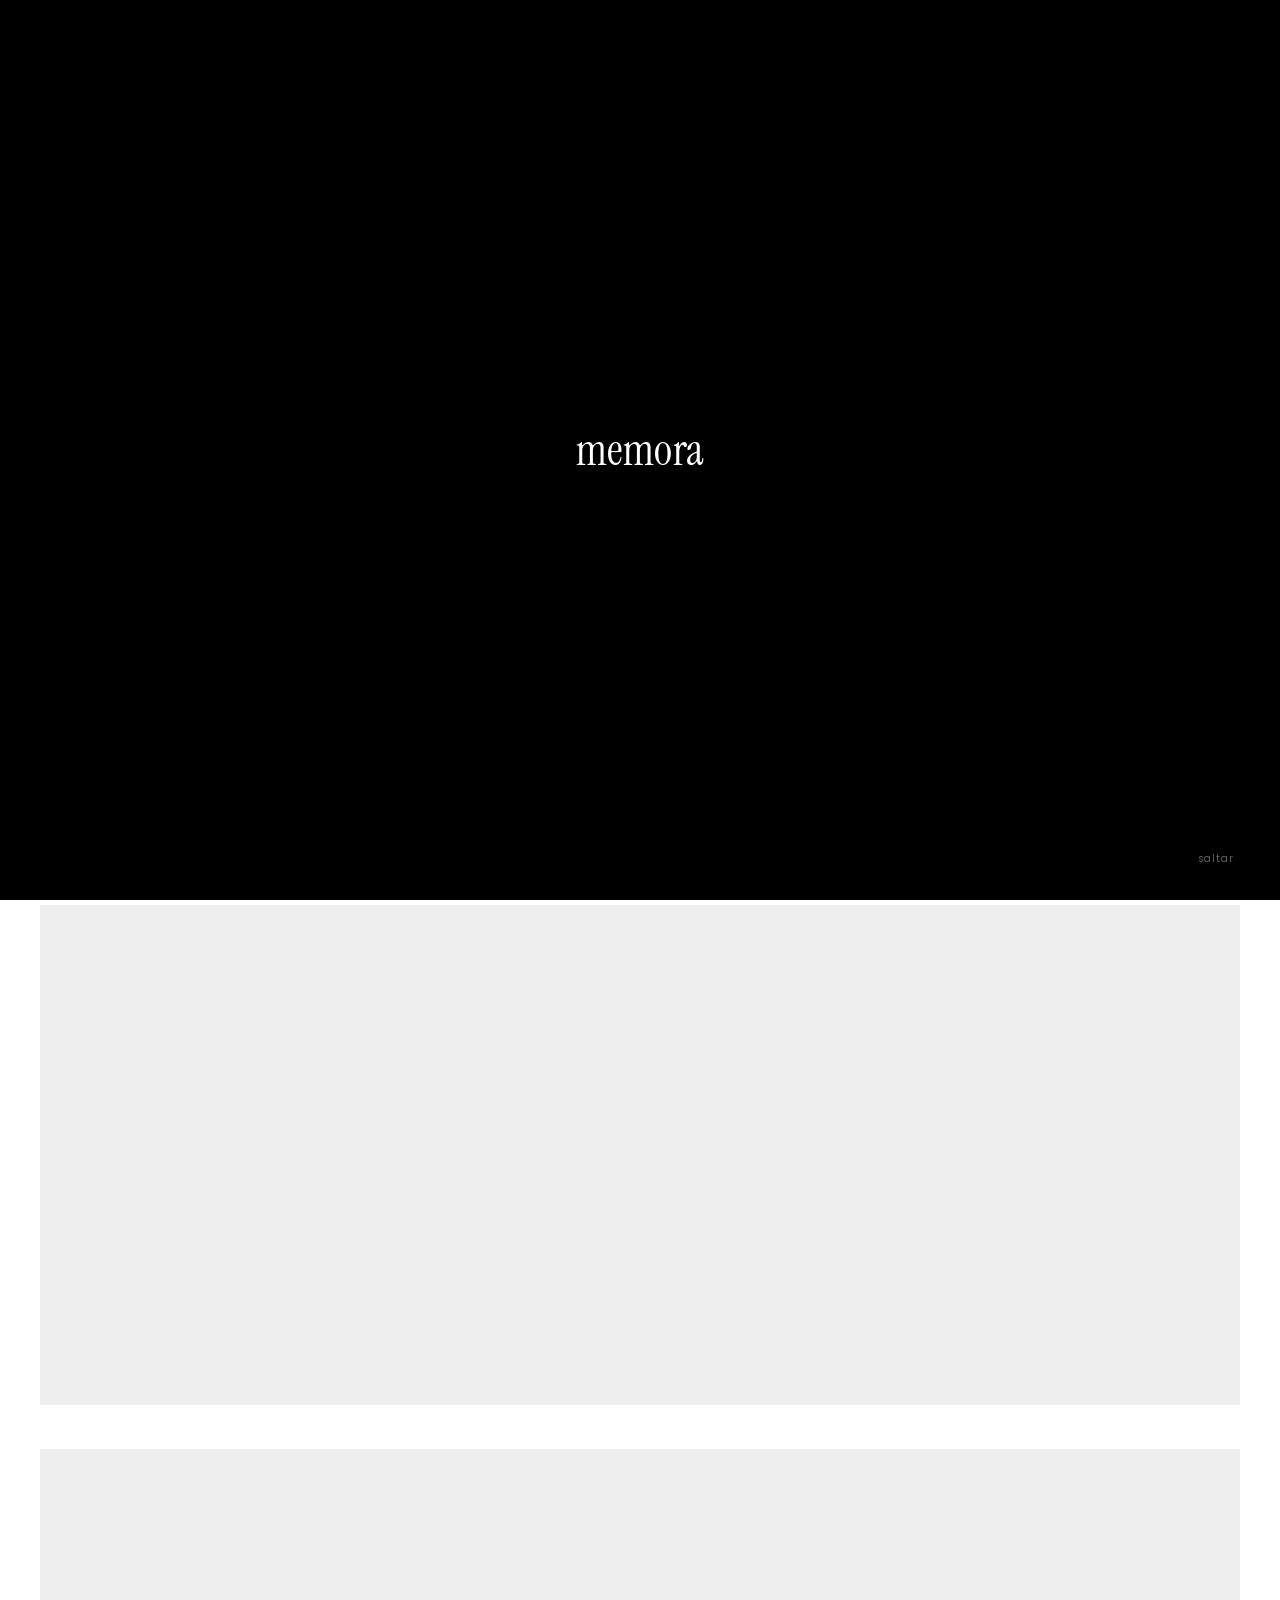
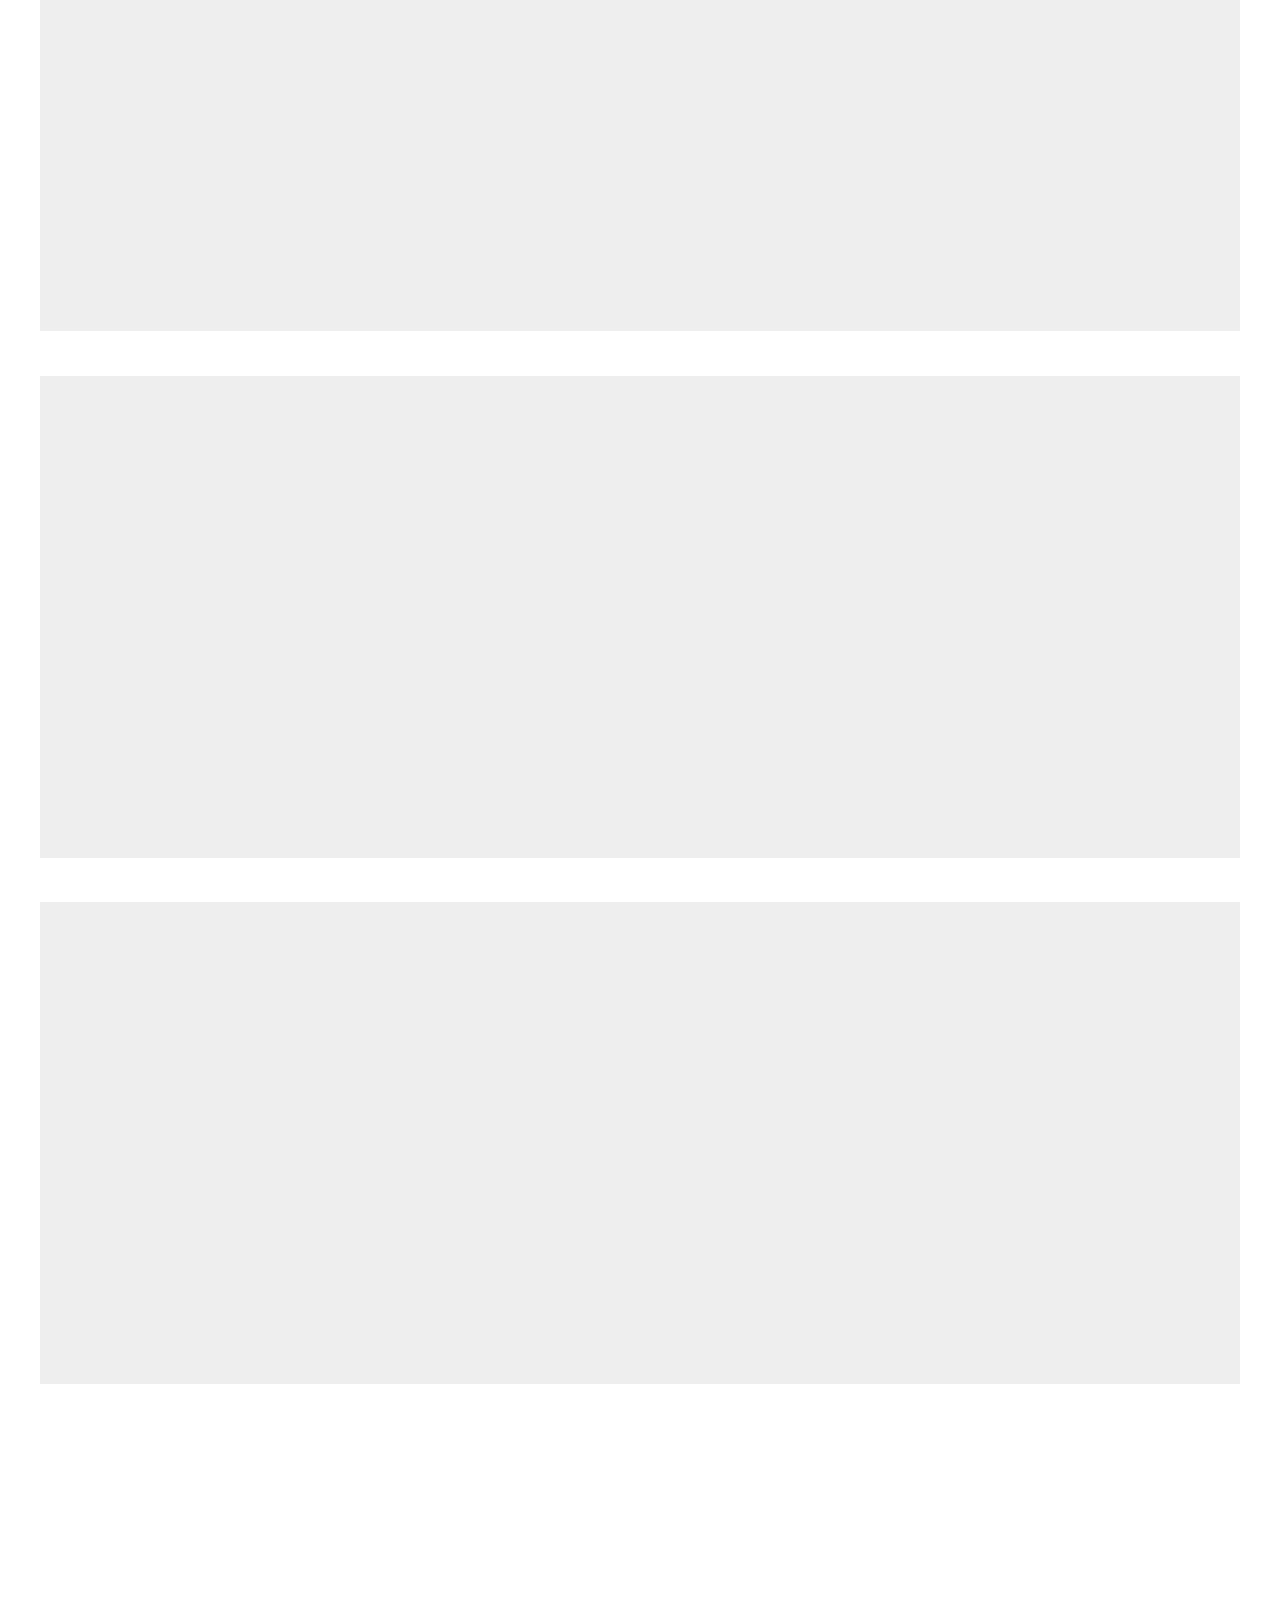
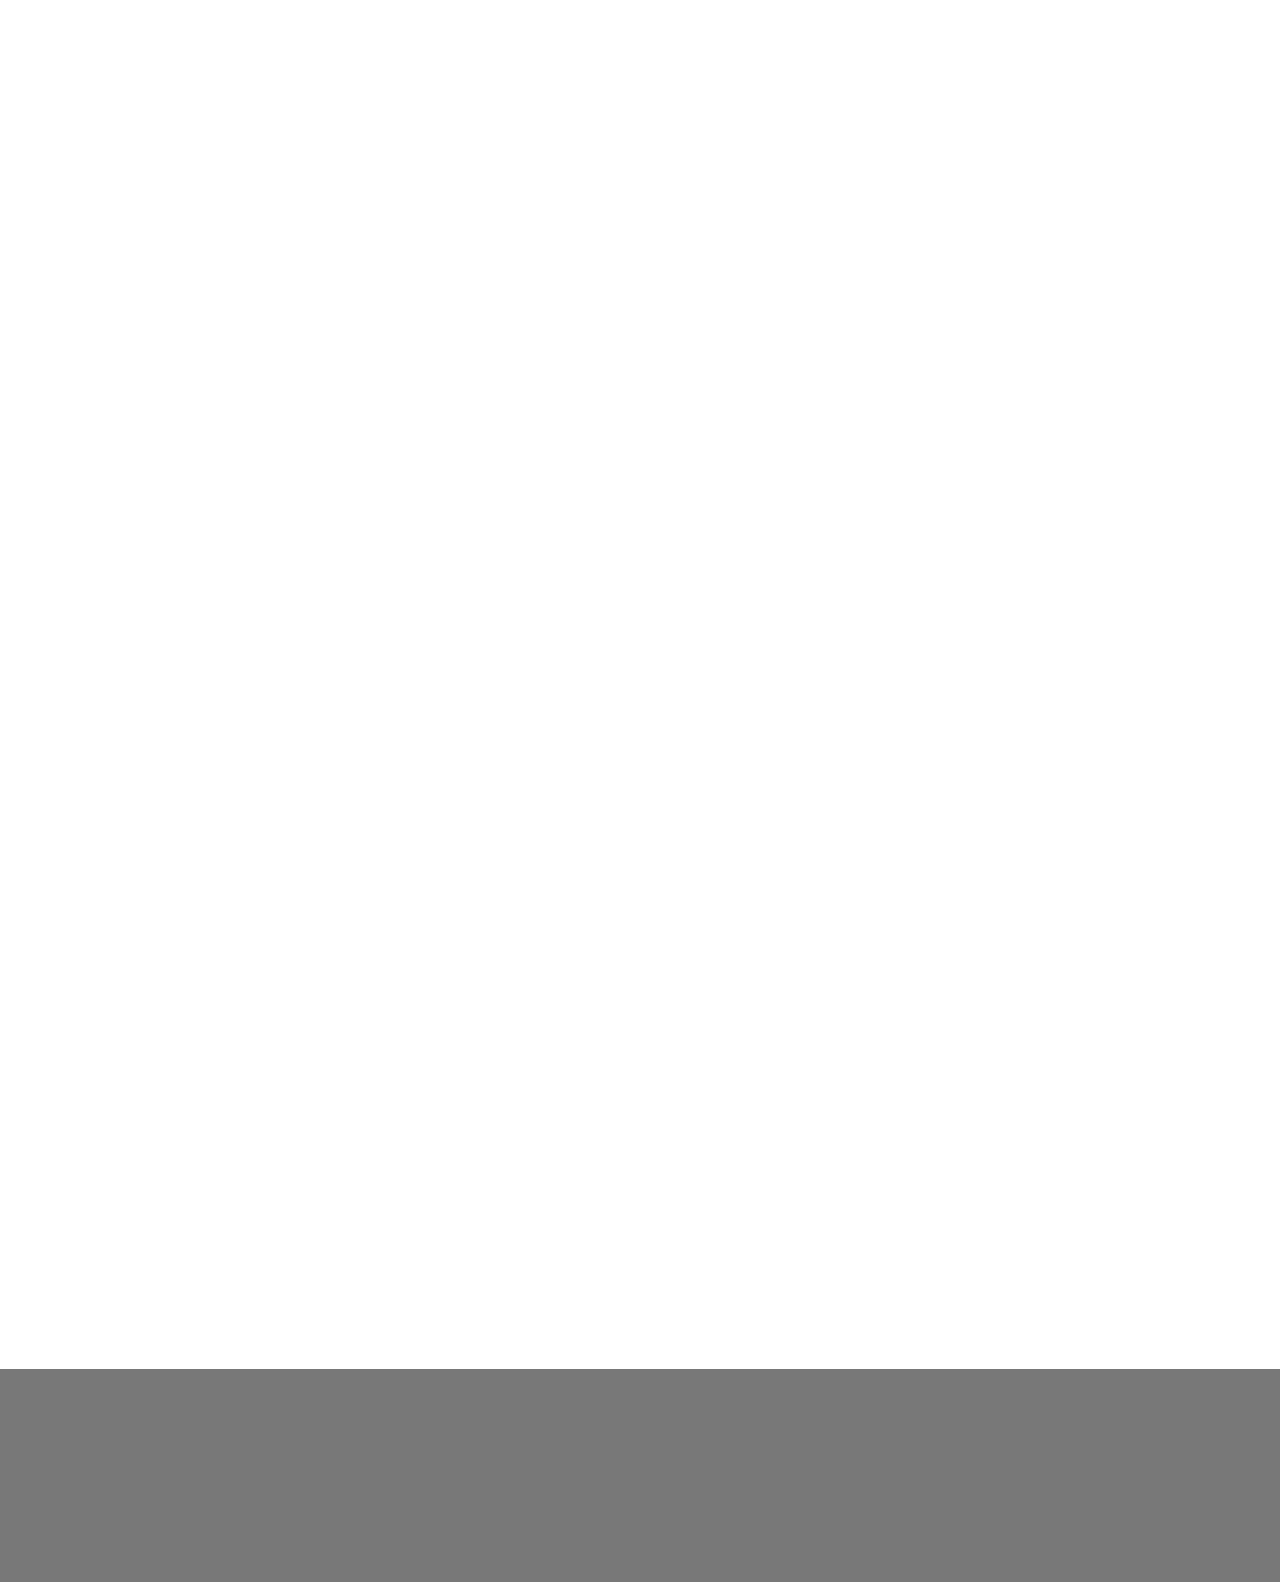
==== index.html @ 2d240a50 "Add files via upload" ====
<!DOCTYPE html>
<html lang="es" class="no-js">
<head>
<meta charset="UTF-8">
<meta name="viewport" content="width=device-width, initial-scale=1.0">
<title>memora — invitaciones para todos</title>
<meta name="description" content="Invitaciones digitales pre-diseñadas y personalizadas para bodas y eventos.">

<script>
  document.documentElement.classList.remove('no-js');
  document.documentElement.classList.add('js');
  if (window.matchMedia('(prefers-reduced-motion: reduce)').matches) {
    document.documentElement.classList.add('reduced-motion');
  } else {
    var showIntro = true;
    try { showIntro = !window.sessionStorage.getItem('memora:intro'); } catch (e) {}
    if (showIntro) document.documentElement.classList.add('intro-active');
  }
</script>

<link rel="preconnect" href="https://fonts.googleapis.com">
<link rel="preconnect" href="https://fonts.gstatic.com" crossorigin>
<link href="https://fonts.googleapis.com/css2?family=Instrument+Serif:ital@0;1&family=Jomolhari&family=Poppins:wght@300;400;500;600&display=swap" rel="stylesheet">

<link rel="stylesheet" href="css/styles.css">
</head>
<body>

<!-- ============ CORTINILLA DE INTRO ============ -->
<div class="intro-curtain" id="introCurtain" aria-hidden="true">
  <video class="intro-curtain__video" src="assets/intro.mp4"
         autoplay muted loop playsinline preload="auto"></video>
  <div class="intro-curtain__veil"></div>
  <p class="intro-curtain__logo">memora</p>
  <button class="intro-curtain__skip" type="button" id="introSkip">saltar</button>
</div>

<!-- ============ HEADER ============ -->
<header class="header">
  <div class="header__inner">
    <a href="#" class="logo">memora</a>

    <nav class="nav" aria-label="principal">
      <a href="#servicios">servicios</a>
      <a href="#como-funciona">como funciona</a>
      <a href="predisenadas.html">pre-diseñadas</a>
      <a href="sobre-memora.html">sobre memora</a>
      <a href="#pedir" class="is-active">pedir mi invitación</a>
    </nav>

    <button class="nav-toggle" id="navToggle" aria-label="abrir menú" aria-expanded="false">
      <span class="nav-toggle__icon"></span>
    </button>
  </div>

  <div class="nav-mobile" id="navMobile">
    <a href="#servicios">servicios</a>
    <a href="#como-funciona">como funciona</a>
    <a href="predisenadas.html">pre-diseñadas</a>
    <a href="sobre-memora.html">sobre memora</a>
    <a href="#pedir" class="is-active">pedir mi invitación</a>
  </div>
</header>

<main>

  <!-- ============ HERO ============ -->
  <section class="hero">
    <div class="container">
      <h1 class="hero__title" data-reveal>invitaciones para todos</h1>
      <p class="hero__sub" data-reveal style="--d:1">pre diseñada o personalizada, tu invitación la tenemos aquí.</p>
    </div>
    <div class="container">
      <div class="ph ph--hero" data-reveal style="--d:2" role="img" aria-label="imagen de portada"></div>
    </div>
  </section>

  <!-- ============ INTRO ============ -->
  <section class="intro" id="servicios">
    <div class="container">
      <h2 class="intro__title" data-reveal>todo tipo de personalidades,<br class="br-m"> eventos y tiempos</h2>
      <p class="intro__sub" data-reveal style="--d:1">buscamos facilitar el proceso de comunicar<br> tu evento a tus seres queridos.</p>
    </div>
  </section>

  <!-- ============ PLANES (stack) ============ -->
  <section class="plans" id="pre-disenados">
    <div class="container">
      <div class="plans__stack" id="plansStack">

        <!-- Plan 1 -->
        <article class="plan is-open">
          <button class="plan__head" type="button" aria-expanded="true" data-reveal>
            <h3 class="plan__title">wedding website<br class="br-d"> pre-diseñado</h3>
            <span class="plan__chevron" aria-hidden="true"></span>
          </button>

          <div class="plan__body">
            <div class="plan__left" data-reveal style="--d:1">
              <p class="plan__price">$2100 mxn*</p>
              <p class="plan__note">*precio base sin extras.</p>
              <div class="ph ph--plan" role="img" aria-label="ejemplo de wedding website pre-diseñado"></div>
            </div>

            <div class="plan__right" data-reveal style="--d:2">
              <p class="plan__lead">rápido, a menor precio y con mucha personalidad.</p>
              <p class="plan__text">las invitaciones pre-diseñadas son creadas por nuestro estudio, bajo líneas de diseño de diferentes tendencias y estilos que puedan adaptarse a tu evento dependiendo la temática.</p>
              <p class="plan__label">incluye:</p>
              <ul class="plan__list">
                <li>dominio <span class="u">bymemora.mx/tunombreyeldetupareja</span>. *Opción a dominio personalizado con costo extra.</li>
                <li><strong>lista en 72 horas hábiles.</strong></li>
                <li>cambios de color y tipografías sugeridas.</li>
                <li>confirmación de asistencia integrada. (organizada en un google sheets para ti)</li>
                <li>galería de fotos.</li>
                <li>cuenta regresiva.</li>
                <li>responsiva para desktop y mobile.</li>
              </ul>
              <div class="plan__actions">
                <a href="#pedir" class="btn btn--fill">quiero esta opción</a>
                <a href="predisenadas.html" class="btn btn--link">ir a la biblioteca de pre-diseñadas <span class="arrow">&rsaquo;</span></a>
              </div>
            </div>
          </div>
        </article>

        <!-- Plan 2 -->
        <article class="plan is-open">
          <button class="plan__head" type="button" aria-expanded="true" data-reveal>
            <h3 class="plan__title">wedding website<br class="br-d"> personalizado</h3>
            <span class="plan__chevron" aria-hidden="true"></span>
          </button>

          <div class="plan__body">
            <div class="plan__left" data-reveal style="--d:1">
              <p class="plan__price">desde $4400 mxn</p>
              <div class="ph ph--plan" role="img" aria-label="ejemplo de wedding website personalizado"></div>
            </div>

            <div class="plan__right" data-reveal style="--d:2">
              <p class="plan__lead">diseño hecho para ti y solo para ti.</p>
              <p class="plan__text">platicame tu idea, tus inspiraciones y tu historia, construimos una invitación adaptada 100% a tus necesidades y a tu idea visual.</p>
              <p class="plan__label">incluye:</p>
              <ul class="plan__list">
                <li>dominio personalizado.</li>
                <li>todas las secciones que necesites.</li>
                <li>confirmación de asistencia integrada. (organizada en un google sheets para ti)</li>
                <li>3 revisiones personalizadas con la diseñadora.</li>
                <li>responsiva para desktop y mobile.</li>
              </ul>
              <div class="plan__actions">
                <a href="#pedir" class="btn btn--fill">quiero esta opción</a>
              </div>
            </div>
          </div>
        </article>

        <!-- Plan 3 -->
        <article class="plan is-open">
          <button class="plan__head" type="button" aria-expanded="true" data-reveal>
            <h3 class="plan__title">invitación digital<br class="br-d"> en pdf</h3>
            <span class="plan__chevron" aria-hidden="true"></span>
          </button>

          <div class="plan__body">
            <div class="plan__left" data-reveal style="--d:1">
              <p class="plan__price">$1850 mxn</p>
              <div class="ph ph--plan" role="img" aria-label="ejemplo de invitación digital en pdf"></div>
            </div>

            <div class="plan__right" data-reveal style="--d:2">
              <p class="plan__lead">cuando un website no es necesario.</p>
              <p class="plan__text">con un diseño semi personalizado, te diseño un pdf interactivo para que puedas enviar a tus invitados vía whatsapp y hacerles saber sobre tu evento.</p>
              <p class="plan__label">incluye:</p>
              <ul class="plan__list">
                <li>pdf optimizado para que envíes por whatsapp.</li>
                <li>links a ubicaciones y mesas de regalo.</li>
                <li>podrás elegir colores, estilo y agregar fotos.</li>
              </ul>
              <div class="plan__actions">
                <a href="#pedir" class="btn btn--fill">quiero esta opción</a>
                <a href="predisenadas.html" class="btn btn--link">ver ejemplo <span class="arrow">&rsaquo;</span></a>
              </div>
            </div>
          </div>
        </article>

        <!-- Plan 4 -->
        <article class="plan is-open">
          <button class="plan__head" type="button" aria-expanded="true" data-reveal>
            <h3 class="plan__title">landing countdown<br class="br-d"> para eventos</h3>
            <span class="plan__chevron" aria-hidden="true"></span>
          </button>

          <div class="plan__body">
            <div class="plan__left" data-reveal style="--d:1">
              <p class="plan__price">$1200 mxn</p>
              <div class="ph ph--plan" role="img" aria-label="ejemplo de landing countdown para eventos"></div>
            </div>

            <div class="plan__right" data-reveal style="--d:2">
              <p class="plan__lead">cuando un website no es necesario.</p>
              <p class="plan__text">con un diseño semi personalizado, te diseño un pdf interactivo para que puedas enviar a tus invitados vía whatsapp y hacerles saber sobre tu evento.</p>
              <p class="plan__label">incluye:</p>
              <ul class="plan__list">
                <li>pdf optimizado para que envíes por whatsapp.</li>
                <li>links a ubicaciones y mesas de regalo.</li>
                <li>podrás elegir colores, estilo y agregar fotos.</li>
              </ul>
              <div class="plan__actions">
                <a href="#pedir" class="btn btn--fill">quiero esta opción</a>
                <a href="predisenadas.html" class="btn btn--link">ver ejemplo <span class="arrow">&rsaquo;</span></a>
              </div>
            </div>
          </div>
        </article>

      </div>
    </div>
  </section>

  <!-- ============ CÓMO FUNCIONA ============ -->
  <section class="how" id="como-funciona">
    <div class="container">
      <h2 class="how__title" data-reveal>¿cómo funciona?</h2>
      <p class="how__sub" data-reveal style="--d:1">fácil, seguro y con opciones a elegir</p>

      <div class="tabs" role="tablist" data-reveal style="--d:2">
        <button class="tab is-active" role="tab" aria-selected="true" type="button">wedding website<br> personalizado y pdf</button>
        <button class="tab" role="tab" aria-selected="false" type="button">wedding website<br> pre-diseñado</button>
        <button class="tab" role="tab" aria-selected="false" type="button">countdown para<br> eventos</button>
      </div>

      <ol class="steps">
        <li class="step" data-reveal>
          <span class="step__num">1.</span>
          <h3 class="step__title">selecciona la opción de tu preferencia</h3>
          <p class="step__text">ahí comenzaremos tu proyecto</p>
        </li>
        <li class="step" data-reveal style="--d:1">
          <span class="step__num">2.</span>
          <h3 class="step__title">completa el cuestionario</h3>
          <p class="step__text">completa todo la información de tu evento. al final, conocerás el precio final de tu invitación y podrás pagar desde ahí.</p>
        </li>
        <li class="step" data-reveal style="--d:2">
          <span class="step__num">3.</span>
          <h3 class="step__title">primera propuesta de diseño</h3>
          <p class="step__text">trabajaremos en una propuesta inicial y te la haremos llegar para que vayamos viendo cambios y ajustes. Recuerda, tienes derecho a 3 rondas de cambios para llegar a la invitación final.</p>
        </li>
        <li class="step" data-reveal style="--d:3">
          <span class="step__num">4.</span>
          <h3 class="step__title">¡invitación lista!</h3>
          <p class="step__text">una vez que ya tengamos tu invitación y la hayas aprobado, publicaremos tu invitación y te la haremos llegar para que la empieces a compartir con tus invitados.</p>
        </li>
      </ol>

      <div class="how__actions" data-reveal>
        <a href="#pedir" class="btn btn--fill">comienza tu pedido</a>
        <a href="#pedir" class="btn btn--outline">escríbeme un mensaje</a>
      </div>
    </div>
  </section>

  <!-- ============ CIERRE ============ -->
  <section class="closing" id="sobre">
    <div class="container">
      <div class="ph ph--wide" data-reveal role="img" aria-label="imagen de cierre"></div>
    </div>

    <div class="container" id="pedir">
      <h2 class="closing__title" data-reveal>todo con y desde<br class="br-m"> el amor</h2>
      <p class="closing__sub" data-reveal style="--d:1">platicame tu idea, estemos en contacto y logremos tu invitación.</p>
      <div class="closing__actions" data-reveal style="--d:2">
        <a href="#pedir" class="btn btn--outline">escríbeme un mensaje</a>
      </div>
    </div>
  </section>

</main>

<!-- ============ FOOTER ============ -->
<footer class="footer">
  <div class="footer__inner">
    <p class="footer__logo" data-reveal>memora</p>
    <div class="footer__meta" data-reveal style="--d:1">
      <a href="#">@bymemora</a>
      <a href="#">bymemora.mx</a>
      <span>2026</span>
    </div>
  </div>
</footer>

<script src="js/main.js"></script>
</body>
</html>
---- css/styles.css ----
/* ============================================================
   memora — estilos base
   Fuentes: Jomolhari (display) · Poppins (texto) · Instrument Serif (logo)
   ============================================================ */

:root{
  /* paleta */
  --gray-100:#EEEEEE;
  --gray-500:#787878;
  --black:#000000;
  --white:#FFFFFF;

  /* tipografía */
  --font-display:"Jomolhari", Georgia, serif;
  --font-body:"Poppins", Helvetica, Arial, sans-serif;
  --font-logo:"Instrument Serif", Georgia, serif;

  /* layout */
  --container:1280px;
  --pad-x:20px;
  --radius:0px;

  /* movimiento */
  --ease-soft:cubic-bezier(.22,.61,.36,1);
  --ease-out:cubic-bezier(.16,1,.3,1);

  /* stack de cards */
  --stack-top:74px;
  --stack-step:12px;
  --stack-end:24px;
}

/* ---------- reset ---------- */
*,*::before,*::after{box-sizing:border-box;}
html{-webkit-text-size-adjust:100%;scroll-behavior:smooth;}
body{
  margin:0;
  background:var(--white);
  color:var(--black);
  font-family:var(--font-body);
  font-weight:300;
  line-height:1.65;
  -webkit-font-smoothing:antialiased;
}
h1,h2,h3,h4,p,ul,ol,figure{margin:0;padding:0;}
ul,ol{list-style:none;}
img{max-width:100%;display:block;}
a{color:inherit;text-decoration:none;}
button{font:inherit;color:inherit;background:none;border:0;cursor:pointer;}
:focus-visible{outline:1px solid var(--black);outline-offset:3px;}

.container{
  width:100%;
  max-width:var(--container);
  margin-inline:auto;
  padding-inline:var(--pad-x);
}

/* ============================================================
   REVEAL — fade in / fade out con scroll
   ============================================================ */
.js [data-reveal]{
  opacity:0;
  transform:translate3d(0,26px,0);
  transition:
    opacity var(--rev-dur,1.05s) var(--ease-soft) var(--rev-delay),
    transform var(--rev-dur,1.05s) var(--ease-soft) var(--rev-delay);
  will-change:opacity,transform;
}
.js [data-reveal].is-in{
  opacity:1;
  transform:translate3d(0,0,0);
}
[data-reveal]{--rev-delay:calc(var(--d,0) * 90ms);}
/* al salir por arriba no acumulamos delay: el fade-out es inmediato */
.js [data-reveal].is-out{--rev-delay:0ms;}

.reduced-motion [data-reveal],
.no-js [data-reveal]{opacity:1 !important;transform:none !important;}

/* saltos de línea condicionales */
.br-d{display:none;}   /* solo desktop */
.br-m{display:inline;} /* solo mobile  */

/* ---------- placeholders de imagen ---------- */
.ph{
  display:block;
  position:relative;
  width:100%;
  background-color:var(--gray-100);
  background-image:repeating-linear-gradient(45deg,
      rgba(120,120,120,.14) 0 1px, transparent 1px 12px);
  overflow:hidden;
}
.ph::after{
  content:"imagen";
  position:absolute;
  inset:0;
  display:flex;
  align-items:center;
  justify-content:center;
  font-size:10px;
  letter-spacing:.14em;
  text-transform:uppercase;
  color:var(--gray-500);
}
.ph--hero{aspect-ratio:16/11;}
.ph--wide{aspect-ratio:16/11;}
.ph--plan{aspect-ratio:16/10;background-color:#E2E2E2;}

/* ============================================================
   HEADER
   ============================================================ */
.header{
  position:sticky;
  top:0;
  z-index:60;
  background:var(--white);
}
.header__inner{
  max-width:var(--container);
  margin-inline:auto;
  padding:14px var(--pad-x);
  display:flex;
  align-items:center;
  justify-content:space-between;
  gap:24px;
}
.logo{
  font-family:var(--font-logo);
  font-size:26px;
  line-height:1;
  letter-spacing:.005em;
}
.nav{display:none;}
.nav a{
  font-size:11px;
  letter-spacing:.02em;
  color:var(--black);
}
.nav a.is-active{font-weight:600;}
.nav a.is-current{border-bottom:1px solid var(--black);padding-bottom:2px;}
.nav-mobile a.is-current{border-bottom:1px solid var(--black);justify-self:start;padding-bottom:2px;}

.nav-toggle{
  width:26px;height:26px;
  display:grid;place-items:center;
}
.nav-toggle__icon{
  position:relative;
  display:block;width:15px;height:15px;
}
.nav-toggle__icon::before,
.nav-toggle__icon::after{
  content:"";position:absolute;background:var(--black);
  transition:transform .3s ease,opacity .3s ease;
}
.nav-toggle__icon::before{left:0;top:7px;width:15px;height:1px;}
.nav-toggle__icon::after{top:0;left:7px;width:1px;height:15px;}
.nav-toggle[aria-expanded="true"] .nav-toggle__icon::after{transform:rotate(90deg);opacity:0;}
.nav-toggle[aria-expanded="true"] .nav-toggle__icon::before{transform:rotate(45deg);}

.nav-mobile{
  display:grid;
  gap:14px;
  padding:0 var(--pad-x);
  max-height:0;
  overflow:hidden;
  transition:max-height .35s ease,padding .35s ease;
}
.nav-mobile.is-open{max-height:320px;padding:8px var(--pad-x) 26px;}
.nav-mobile a{font-size:13px;}
.nav-mobile a.is-active{font-weight:600;}

/* ============================================================
   HERO
   ============================================================ */
.hero{padding-top:26px;}
.hero__title{
  font-family:var(--font-display);
  font-weight:400;
  font-size:40px;
  line-height:1.06;
  letter-spacing:-.005em;
}
.hero__sub{
  margin-top:14px;
  font-size:12px;
  line-height:1.6;
  color:var(--black);
  max-width:30ch;
}
.hero .ph--hero{margin-top:28px;}

/* ============================================================
   INTRO
   ============================================================ */
.intro{padding:56px 0 0;text-align:center;}
.intro__title{
  font-family:var(--font-display);
  font-weight:400;
  font-size:24px;
  line-height:1.22;
}
.intro__sub{
  margin-top:16px;
  font-size:12px;
  line-height:1.7;
  color:var(--black);
}

/* ============================================================
   PLANES
   ============================================================ */
.plans{padding:44px 0 0;}
.plans__stack{
  padding-bottom:10vh;
}
.plan{
  position:sticky;
  top:var(--plan-top,var(--stack-top));
  z-index:var(--z,1);
  background:var(--gray-100);
  padding:26px 20px 30px;
  transform-origin:center top;
  backface-visibility:hidden;
  will-change:transform,opacity;
}
.plan + .plan{margin-top:26px;}
.reduced-motion .plan{position:static;transform:none !important;opacity:1 !important;}

.plan__head{
  width:100%;
  display:flex;
  align-items:flex-start;
  justify-content:space-between;
  gap:16px;
  text-align:left;
}
.plan__title{
  font-family:var(--font-display);
  font-weight:400;
  font-size:27px;
  line-height:1.1;
}
.plan__chevron{
  flex:none;
  width:14px;height:14px;
  margin-top:10px;
  border-right:1px solid var(--black);
  border-bottom:1px solid var(--black);
  transform:rotate(45deg);
  transition:transform .3s ease;
}
.plan.is-open .plan__chevron{transform:rotate(225deg);}

.plan__body{
  max-height:0;
  overflow:hidden;
  transition:max-height .45s ease;
}
.plan.is-open .plan__body{max-height:2600px;}

.plan__price{
  font-family:var(--font-display);
  font-size:20px;
  line-height:1.2;
  margin-top:18px;
  text-align:right;
}
.plan__note{
  font-size:9px;
  color:var(--gray-500);
  text-align:right;
  margin-top:2px;
}
.plan__left .ph--plan{margin-top:16px;}

.plan__lead{
  font-weight:600;
  font-size:12px;
  line-height:1.5;
  margin-top:22px;
}
.plan__text{
  font-size:11px;
  line-height:1.75;
  color:var(--gray-500);
  margin-top:12px;
}
.plan__label{
  font-size:11px;
  margin-top:16px;
  color:var(--gray-500);
}
.plan__list{
  margin-top:6px;
  display:grid;
  gap:7px;
}
.plan__list li{
  position:relative;
  padding-left:14px;
  font-size:11px;
  line-height:1.55;
}
.plan__list li::before{
  content:"";
  position:absolute;
  left:2px;top:.62em;
  width:3px;height:3px;
  border-radius:50%;
  background:var(--black);
}
.plan__list strong{font-weight:600;}
.plan__list .u{text-decoration:underline;text-underline-offset:2px;}

.plan__actions{
  margin-top:22px;
  display:flex;
  align-items:center;
  flex-wrap:wrap;
  gap:14px 20px;
}

/* ============================================================
   BOTONES
   ============================================================ */
.btn{
  display:inline-flex;
  align-items:center;
  gap:8px;
  font-size:11px;
  line-height:1;
  letter-spacing:.01em;
  border-radius:var(--radius);
  transition:background-color .25s ease,color .25s ease,border-color .25s ease;
}
.btn--fill{
  background:#DEDEDE;
  padding:11px 18px;
}
.btn--fill:hover{background:var(--black);color:var(--white);}
.btn--outline{
  background:var(--white);
  border:1px solid var(--gray-500);
  padding:11px 20px;
}
.btn--outline:hover{background:var(--black);border-color:var(--black);color:var(--white);}
.btn--link{padding:0;}
.btn--link .arrow{font-size:14px;}
.btn--link:hover{opacity:.55;}

/* ============================================================
   CÓMO FUNCIONA
   ============================================================ */
.how{padding:62px 0 0;text-align:center;}
.how__title{
  font-family:var(--font-display);
  font-weight:400;
  font-size:26px;
  line-height:1.2;
}
.how__sub{
  margin-top:10px;
  font-size:12px;
}

.tabs{
  margin-top:34px;
  display:flex;
  gap:22px;
  justify-content:flex-start;
  overflow-x:auto;
  padding-bottom:12px;
  border-bottom:1px solid var(--black);
  scrollbar-width:none;
}
.tabs::-webkit-scrollbar{display:none;}
.tab{
  flex:none;
  font-family:var(--font-display);
  font-size:15px;
  line-height:1.25;
  text-align:center;
  color:var(--black);
  opacity:.55;
  transition:opacity .25s ease;
}
.tab.is-active{opacity:1;}

.steps{
  margin-top:38px;
  display:grid;
  gap:34px;
}
.step__num{
  display:block;
  font-family:var(--font-display);
  font-size:26px;
  line-height:1;
}
.step__title{
  margin-top:8px;
  font-size:12px;
  font-weight:600;
  line-height:1.45;
}
.step__text{
  margin-top:10px;
  font-size:11px;
  line-height:1.75;
  color:var(--gray-500);
  max-width:34ch;
  margin-inline:auto;
}

.how__actions{
  margin-top:44px;
  display:flex;
  flex-direction:column;
  align-items:center;
  gap:12px;
}

/* ============================================================
   CIERRE
   ============================================================ */
.closing{padding:64px 0 0;}
.closing .ph--wide{margin-bottom:56px;}
.closing__title{
  font-family:var(--font-display);
  font-weight:400;
  font-size:32px;
  line-height:1.12;
  text-align:center;
}
.closing__sub{
  margin-top:16px;
  font-size:12px;
  line-height:1.7;
  text-align:center;
}
.closing__actions{
  margin-top:26px;
  display:flex;
  justify-content:center;
}

/* ============================================================
   FOOTER
   ============================================================ */
.footer{
  margin-top:70px;
  background:var(--gray-500);
  color:var(--white);
  overflow:hidden;
}
.footer__inner{
  max-width:var(--container);
  margin-inline:auto;
  padding:26px var(--pad-x) 0;
  display:flex;
  flex-direction:column;
}
.footer__meta{
  display:grid;
  gap:1px;
  font-size:10px;
  line-height:1.5;
  order:1;
}
.footer__logo{
  order:2;
  font-family:var(--font-logo);
  font-size:23vw;
  line-height:.82;
  margin-top:18px;
  margin-bottom:-.1em;
  letter-spacing:-.005em;
}

/* ============================================================
   TABLET
   ============================================================ */
@media (min-width:640px){
  .steps{grid-template-columns:1fr 1fr;gap:40px 30px;}
  .how__actions{flex-direction:row;justify-content:center;gap:16px;}
}

/* ============================================================
   DESKTOP
   ============================================================ */
@media (min-width:1000px){
  :root{
    --pad-x:40px;
    --stack-top:100px;
    --stack-step:22px;
    --stack-end:40px;
  }

  .br-d{display:inline;}
  .br-m{display:none;}

  /* ---- header ---- */
  .header__inner{padding:22px var(--pad-x);}
  .logo{font-size:30px;}
  .nav{
    display:flex;
    align-items:center;
    gap:clamp(28px,4.4vw,64px);
  }
  .nav a{font-size:12px;}
  .nav-toggle{display:none;}
  .nav-mobile{display:none;}

  /* ---- hero ---- */
  .hero{padding-top:64px;}
  .hero__title{
    font-size:clamp(64px,6.7vw,100px);
    line-height:1;
    text-align:center;
  }
  .hero__sub{
    margin-top:26px;
    font-size:12.5px;
    text-align:center;
    max-width:none;
  }
  .hero .ph--hero{margin-top:52px;aspect-ratio:16/4.1;}

  /* ---- intro ---- */
  .intro{padding:96px 0 0;}
  .intro__title{font-size:clamp(26px,2.4vw,34px);}
  .intro__sub{margin-top:22px;font-size:12.5px;}

  /* ---- planes ---- */
  .plans{padding:78px 0 0;}
  .plans__stack{padding-bottom:14vh;}
  .plan{
    padding:44px 44px 52px;
    display:grid;
    grid-template-columns:47% 1fr;
    column-gap:5%;
    align-items:start;
  }
  .plan + .plan{margin-top:44px;}

  .plan__head{
    grid-column:1;
    grid-row:1;
    cursor:default;
    pointer-events:none;
  }
  .plan__title{font-size:clamp(28px,2.85vw,40px);}
  .plan__chevron{display:none;}

  .plan__body{display:contents;max-height:none;overflow:visible;}
  .plan__left{grid-column:1;grid-row:2;}
  .plan__right{grid-column:2;grid-row:1 / span 2;}

  .plan__price{
    font-size:clamp(22px,2.05vw,29px);
    margin-top:22px;
    text-align:left;
  }
  .plan__note{font-size:9.5px;text-align:left;}
  .plan__left .ph--plan{margin-top:22px;aspect-ratio:16/7;}

  .plan__lead{font-size:12.5px;margin-top:0;}
  .plan__text{font-size:11.5px;margin-top:16px;}
  .plan__label{margin-top:20px;}
  .plan__list{margin-top:8px;gap:8px;}
  .plan__list li{font-size:11.5px;}
  .plan__actions{margin-top:30px;gap:14px 26px;}

  /* ---- cómo funciona ---- */
  .how{padding:120px 0 0;}
  .how__title{font-size:clamp(26px,2.4vw,34px);}
  .how__sub{margin-top:14px;font-size:12.5px;}

  .tabs{
    margin-top:56px;
    display:grid;
    grid-template-columns:repeat(3,1fr);
    gap:0;
    border-bottom:0;
    padding-bottom:0;
    overflow:visible;
  }
  .tab{
    font-size:clamp(20px,1.85vw,26px);
    padding-bottom:14px;
    opacity:1;
    border-bottom:1px solid transparent;
  }
  .tab.is-active{border-bottom-color:var(--black);}

  .steps{
    margin-top:48px;
    grid-template-columns:repeat(4,1fr);
    gap:0 4%;
  }
  .step__num{font-size:clamp(24px,2.1vw,30px);}
  .step__title{margin-top:12px;font-size:12.5px;}
  .step__text{margin-top:14px;font-size:11.5px;max-width:none;}

  .how__actions{margin-top:64px;gap:20px;}

  /* ---- cierre ---- */
  .closing{padding:120px 0 0;}
  .closing .ph--wide{margin-bottom:96px;aspect-ratio:16/4.1;}
  .closing__title{font-size:clamp(48px,4.6vw,70px);}
  .closing__sub{margin-top:26px;font-size:12.5px;}
  .closing__actions{margin-top:36px;}

  /* ---- footer ---- */
  .footer{margin-top:110px;}
  .footer__inner{
    flex-direction:row;
    align-items:flex-end;
    justify-content:space-between;
    padding:56px var(--pad-x) 0;
    gap:40px;
  }
  .footer__logo{
    order:1;
    font-size:clamp(120px,17vw,240px);
    margin-top:0;
  }
  .footer__meta{
    order:2;
    font-size:11px;
    text-align:right;
    padding-bottom:clamp(24px,3vw,48px);
  }
}

/* ============================================================
   ACCESIBILIDAD
   ============================================================ */
@media (prefers-reduced-motion:reduce){
  *{animation:none !important;transition:none !important;scroll-behavior:auto !important;}
}

/* ============================================================
   PÁGINAS INTERIORES — encabezado
   ============================================================ */
.page-head{
  padding:44px 0 0;
  text-align:center;
}
.page-head__title{
  font-family:var(--font-display);
  font-weight:400;
  font-size:clamp(42px,13vw,58px);
  line-height:1.02;
  letter-spacing:-.01em;
}
.page-head__sub{
  margin-top:18px;
  font-size:12px;
  line-height:1.7;
}

/* ============================================================
   CATÁLOGO PRE-DISEÑADAS
   ============================================================ */
.catalog{padding:38px 0 0;}
.catalog__grid{
  display:grid;
  grid-template-columns:1fr;
  gap:42px 26px;
}
.design{
  display:flex;
  flex-direction:column;
  align-items:flex-start;
}
.design__open{
  display:block;
  width:100%;
  text-align:left;
  padding:0;
}
.design__media{
  aspect-ratio:3/2;
  background-color:#D9D9D9;
  transition:opacity .5s var(--ease-soft);
}
.design__open:hover .design__media{opacity:.78;}
.design__name{
  font-family:var(--font-display);
  font-weight:400;
  font-size:clamp(30px,8vw,40px);
  line-height:1.1;
  margin-top:10px;
}
.design__actions{
  margin-top:12px;
  display:flex;
  align-items:center;
  gap:16px;
  flex-wrap:wrap;
}

/* ============================================================
   MODAL DE DEMO
   ============================================================ */
.modal{
  position:fixed;
  inset:0;
  z-index:120;
  display:grid;
  place-items:end center;
  visibility:hidden;
  pointer-events:none;
}
.modal.is-open{visibility:visible;pointer-events:auto;}

.modal__backdrop{
  position:absolute;
  inset:0;
  background:rgba(0,0,0,.42);
  opacity:0;
  transition:opacity .45s var(--ease-soft);
}
.modal.is-open .modal__backdrop{opacity:1;}

.modal__panel{
  position:relative;
  width:100%;
  max-height:92vh;
  overflow-y:auto;
  background:var(--white);
  padding:22px 20px 34px;
  transform:translate3d(0,26px,0);
  opacity:0;
  transition:transform .5s var(--ease-out),opacity .4s var(--ease-soft);
  -webkit-overflow-scrolling:touch;
}
.modal.is-open .modal__panel{transform:none;opacity:1;}

.modal__close{
  position:absolute;
  top:16px;right:18px;
  width:26px;height:26px;
  display:grid;place-items:center;
}
.modal__close::before,
.modal__close::after{
  content:"";
  position:absolute;
  width:15px;height:1px;
  background:var(--black);
}
.modal__close::before{transform:rotate(45deg);}
.modal__close::after{transform:rotate(-45deg);}

.modal__stage{margin-top:16px;}
.modal__eyebrow{
  font-size:10px;
  letter-spacing:.16em;
  text-transform:uppercase;
  color:var(--gray-500);
}
.modal__title{
  font-family:var(--font-display);
  font-weight:400;
  font-size:clamp(32px,9vw,44px);
  line-height:1.05;
  margin-top:4px;
}
.modal__info{margin-top:20px;}
.modal__text{
  font-size:12px;
  line-height:1.8;
  color:var(--gray-500);
}
.modal__label{
  margin-top:18px;
  font-size:11px;
  color:var(--gray-500);
}
.modal__list{
  margin-top:8px;
  display:grid;
  gap:7px;
}
.modal__list li{
  position:relative;
  padding-left:14px;
  font-size:11.5px;
  line-height:1.55;
}
.modal__list li::before{
  content:"";
  position:absolute;
  left:2px;top:.62em;
  width:3px;height:3px;
  border-radius:50%;
  background:var(--black);
}
.modal__actions{
  margin-top:24px;
  display:flex;
  align-items:center;
  gap:16px;
  flex-wrap:wrap;
}
body.is-locked{overflow:hidden;}

/* ============================================================
   SOBRE MEMORA
   ============================================================ */
.about{padding:44px 0 0;}
.about__grid{
  display:grid;
  grid-template-columns:1fr;
  gap:28px;
}
.about__media{aspect-ratio:3/4;background-color:#D9D9D9;}
.about__lead{
  font-weight:600;
  font-size:13px;
  line-height:1.55;
}
.about__text{
  margin-top:16px;
  font-size:12px;
  line-height:1.95;
}
.about__text + .about__text{margin-top:18px;}

/* variante de cierre sin banda de imagen */
.closing--bare{padding-top:80px;}

/* ============================================================
   DESKTOP — páginas interiores
   ============================================================ */
@media (min-width:640px){
  .catalog__grid{grid-template-columns:1fr 1fr;}
}

@media (min-width:1000px){
  .page-head{padding:80px 0 0;}
  .page-head__title{font-size:clamp(72px,8.2vw,120px);}
  .page-head__sub{margin-top:30px;font-size:13px;}

  .catalog{padding:56px 0 0;}
  .catalog__grid{gap:64px 5%;}
  .design__name{font-size:clamp(34px,3.4vw,48px);margin-top:14px;}
  .design__actions{margin-top:16px;gap:22px;}

  .modal{place-items:center;padding:40px;}
  .modal__panel{
    max-width:1000px;
    max-height:86vh;
    padding:46px 48px 52px;
    display:grid;
    grid-template-columns:1fr 1fr;
    column-gap:5%;
    align-items:start;
    transform:translate3d(0,20px,0) scale(.985);
  }
  .modal__head{grid-column:1;}
  .modal__info{grid-column:2;grid-row:1 / span 2;margin-top:0;}
  .modal__close{top:22px;right:24px;}
  .modal__text{font-size:12.5px;}

  .about{padding:96px 0 0;}
  .about__grid{grid-template-columns:45% 1fr;column-gap:5%;align-items:start;}
  .about__lead{font-size:15px;}
  .about__text{margin-top:22px;font-size:13px;line-height:2.05;}

  .closing--bare{padding-top:150px;}
}

/* ============================================================
   CORTINILLA DE INTRODUCCIÓN
   ============================================================ */
.intro-active,
.intro-active body{overflow:hidden;}

.intro-curtain{
  display:none;
  position:fixed;
  inset:0;
  z-index:200;
  place-items:center;
  background:var(--black);
  overflow:hidden;
  opacity:1;
  transition:opacity var(--intro-fade,1.2s) var(--ease-soft);
}
.js.intro-active .intro-curtain{display:grid;}

.intro-curtain__video{
  position:absolute;
  inset:0;
  width:100%;
  height:100%;
  object-fit:cover;
  transform:scale(1.02);
  animation:introZoom 6.4s var(--ease-out) forwards;
}
@keyframes introZoom{
  from{transform:scale(1.02);}
  to{transform:scale(1.09);}
}

.intro-curtain__veil{
  position:absolute;
  inset:0;
  background:
    radial-gradient(120% 90% at 50% 50%, rgba(0,0,0,.18) 0%, rgba(0,0,0,.5) 100%);
}

.intro-curtain__logo{
  position:relative;
  font-family:var(--font-logo);
  font-size:clamp(30px,3.6vw,44px);
  line-height:1;
  color:var(--white);
  letter-spacing:.16em;
  opacity:0;
  transform:translate3d(0,10px,0);
  transition:
    opacity 1.5s var(--ease-soft) .45s,
    transform 1.7s var(--ease-out) .45s,
    letter-spacing 1.9s var(--ease-out) .45s;
}
.intro-curtain.is-ready .intro-curtain__logo{
  opacity:1;
  transform:none;
  letter-spacing:.005em;
}

.intro-curtain__skip{
  position:absolute;
  right:20px;
  bottom:20px;
  font-size:10px;
  letter-spacing:.1em;
  color:var(--white);
  opacity:0;
  transition:opacity .8s var(--ease-soft) 1.6s;
}
.intro-curtain.is-ready .intro-curtain__skip{opacity:.45;}
.intro-curtain__skip:hover{opacity:1;}

.intro-curtain.is-done{
  opacity:0;
  pointer-events:none;
}

@media (min-width:1000px){
  .intro-curtain__skip{right:40px;bottom:32px;}
}

.reduced-motion .intro-curtain,
.no-js .intro-curtain{display:none !important;}

/* ============================================================
   ============================================================
   PERSONALIZADOR DE TEMAS  (modal pre-diseñadas)
   ------------------------------------------------------------
   ÚNICA FUENTE DE VERDAD.
   Cada bloque de aquí abajo define un tema completo. Los mismos
   valores alimentan la vista previa Y el chip que lo selecciona,
   así que basta editar un bloque para actualizar las dos cosas.
   ============================================================
   ============================================================ */

/* ---------- 1. PALETAS DE COLOR (4) ---------- */
[data-palette="hueso"]{
  --pv-bg:#F6F3EC;
  --pv-line:#DDD5C2;
  --pv-accent:#B08968;
  --pv-ink:#2B2A26;
}
[data-palette="tinta"]{
  --pv-bg:#16150F;
  --pv-line:#3A382C;
  --pv-accent:#C9A227;
  --pv-ink:#F3F0E6;
}
[data-palette="nieve"]{
  --pv-bg:#FFFFFF;
  --pv-line:#EEEEEE;
  --pv-accent:#787878;
  --pv-ink:#000000;
}
[data-palette="terracota"]{
  --pv-bg:#F7EDE8;
  --pv-line:#E7CFC5;
  --pv-accent:#C0675A;
  --pv-ink:#3A2621;
}

/* ---------- 2. PAQUETES DE FUENTES (4) ---------- */
[data-fonts="clasica"]{
  --pv-display:"Jomolhari", Georgia, serif;
  --pv-body:"Poppins", Helvetica, Arial, sans-serif;
}
[data-fonts="editorial"]{
  --pv-display:"Playfair Display", Georgia, serif;
  --pv-body:"Karla", Helvetica, Arial, sans-serif;
}
[data-fonts="romantica"]{
  --pv-display:"Cormorant Garamond", Georgia, serif;
  --pv-body:"DM Sans", Helvetica, Arial, sans-serif;
}
[data-fonts="moderna"]{
  --pv-display:"Instrument Serif", Georgia, serif;
  --pv-body:"Space Grotesk", Helvetica, Arial, sans-serif;
}

/* ============================================================
   VISTA PREVIA
   ============================================================ */
.preview{
  border:1px solid var(--gray-100);
  background:var(--pv-bg);
  color:var(--pv-ink);
  overflow:hidden;
  transition:background-color .55s var(--ease-soft),color .55s var(--ease-soft);
}

.preview__bar{
  display:flex;
  align-items:center;
  gap:5px;
  padding:9px 12px;
  border-bottom:1px solid var(--pv-line);
  transition:border-color .55s var(--ease-soft);
}
.preview__bar > span{
  width:5px;height:5px;
  border-radius:50%;
  background:var(--pv-line);
  transition:background-color .55s var(--ease-soft);
}
.preview__tpl{
  margin-left:auto;
  font-family:var(--font-body);
  font-style:normal;
  font-size:8.5px;
  letter-spacing:.14em;
  text-transform:uppercase;
  opacity:.5;
}

.preview__inner{
  aspect-ratio:3/2;
  display:flex;
  flex-direction:column;
  align-items:center;
  justify-content:center;
  text-align:center;
  gap:0;
  padding:22px 18px;
}
.preview__eyebrow{
  font-family:var(--pv-body);
  font-size:8.5px;
  font-weight:400;
  letter-spacing:.3em;
  text-transform:uppercase;
  color:var(--pv-accent);
  transition:color .55s var(--ease-soft),font-family .01s;
}
.preview__names{
  font-family:var(--pv-display);
  font-weight:400;
  font-size:clamp(30px,7.5vw,46px);
  line-height:1.04;
  margin-top:10px;
}
.preview__amp{color:var(--pv-accent);transition:color .55s var(--ease-soft);}
.preview__rule{
  display:block;
  width:44px;height:1px;
  margin:16px 0;
  background:var(--pv-accent);
  transition:background-color .55s var(--ease-soft);
}
.preview__meta{
  font-family:var(--pv-body);
  font-size:9.5px;
  letter-spacing:.05em;
  line-height:1.8;
}
.preview__meta--soft{opacity:.62;}
.preview__btn{
  margin-top:18px;
  display:inline-block;
  font-family:var(--pv-body);
  font-size:9px;
  letter-spacing:.12em;
  text-transform:uppercase;
  padding:8px 16px;
  border:1px solid var(--pv-accent);
  color:var(--pv-accent);
  transition:border-color .55s var(--ease-soft),color .55s var(--ease-soft);
}
.preview__foot{
  margin-top:16px;
  font-family:var(--pv-body);
  font-size:8px;
  letter-spacing:.16em;
  text-transform:lowercase;
  opacity:.45;
}

/* ============================================================
   SELECTORES (paletas + fuentes)
   ============================================================ */
.picker{margin-top:22px;}
.picker__label{
  font-size:11px;
  color:var(--gray-500);
  margin-bottom:10px;
}
.picker__grid{
  display:grid;
  grid-template-columns:1fr 1fr;
  gap:10px;
}

.swatch,
.fontchip{
  position:relative;
  display:block;
  width:100%;
  text-align:left;
  padding:10px;
  background:var(--gray-100);
  border:1px solid transparent;
  transition:border-color .3s var(--ease-soft),background-color .3s var(--ease-soft);
}
.swatch:hover,
.fontchip:hover{background:#E6E6E6;}
.swatch.is-active,
.fontchip.is-active{
  border-color:var(--black);
  background:var(--white);
}

.swatch__bars{
  display:flex;
  height:24px;
  border:1px solid rgba(0,0,0,.08);
  overflow:hidden;
}
.swatch__bars i{flex:1;}
.swatch__bars i:nth-child(1){background:var(--pv-bg);}
.swatch__bars i:nth-child(2){background:var(--pv-line);}
.swatch__bars i:nth-child(3){background:var(--pv-accent);}
.swatch__bars i:nth-child(4){background:var(--pv-ink);}
.swatch__name,
.fontchip__name{
  display:block;
  margin-top:8px;
  font-size:9.5px;
  letter-spacing:.1em;
  text-transform:uppercase;
  color:var(--gray-500);
}
.swatch.is-active .swatch__name,
.fontchip.is-active .fontchip__name{color:var(--black);}

.fontchip__head{
  display:block;
  font-family:var(--pv-display);
  font-size:17px;
  line-height:1.1;
  color:var(--black);
}
.fontchip__body{
  display:block;
  margin-top:3px;
  font-family:var(--pv-body);
  font-size:10px;
  color:var(--gray-500);
}

/* resumen de la combinación elegida */
.modal__combo{
  margin-top:20px;
  font-size:11px;
  color:var(--gray-500);
}
.modal__combo strong{
  font-weight:500;
  color:var(--black);
}

/* ============================================================
   DESKTOP — modal con personalizador
   ============================================================ */
@media (min-width:1000px){
  .modal__panel{max-width:1140px;}
  .modal__stage{grid-column:1;margin-top:22px;}
  .modal__info{grid-column:2;grid-row:1 / span 2;}

  .preview__inner{padding:34px 28px;}
  .preview__names{font-size:clamp(38px,3.6vw,52px);}
  .preview__eyebrow{font-size:9.5px;}
  .preview__meta{font-size:10.5px;}
  .preview__btn{font-size:9.5px;padding:9px 18px;}

  .picker{margin-top:26px;}
  .picker__grid{grid-template-columns:repeat(4,1fr);gap:10px;}
  .fontchip__head{font-size:15px;}
  .fontchip__body{font-size:9px;}
}
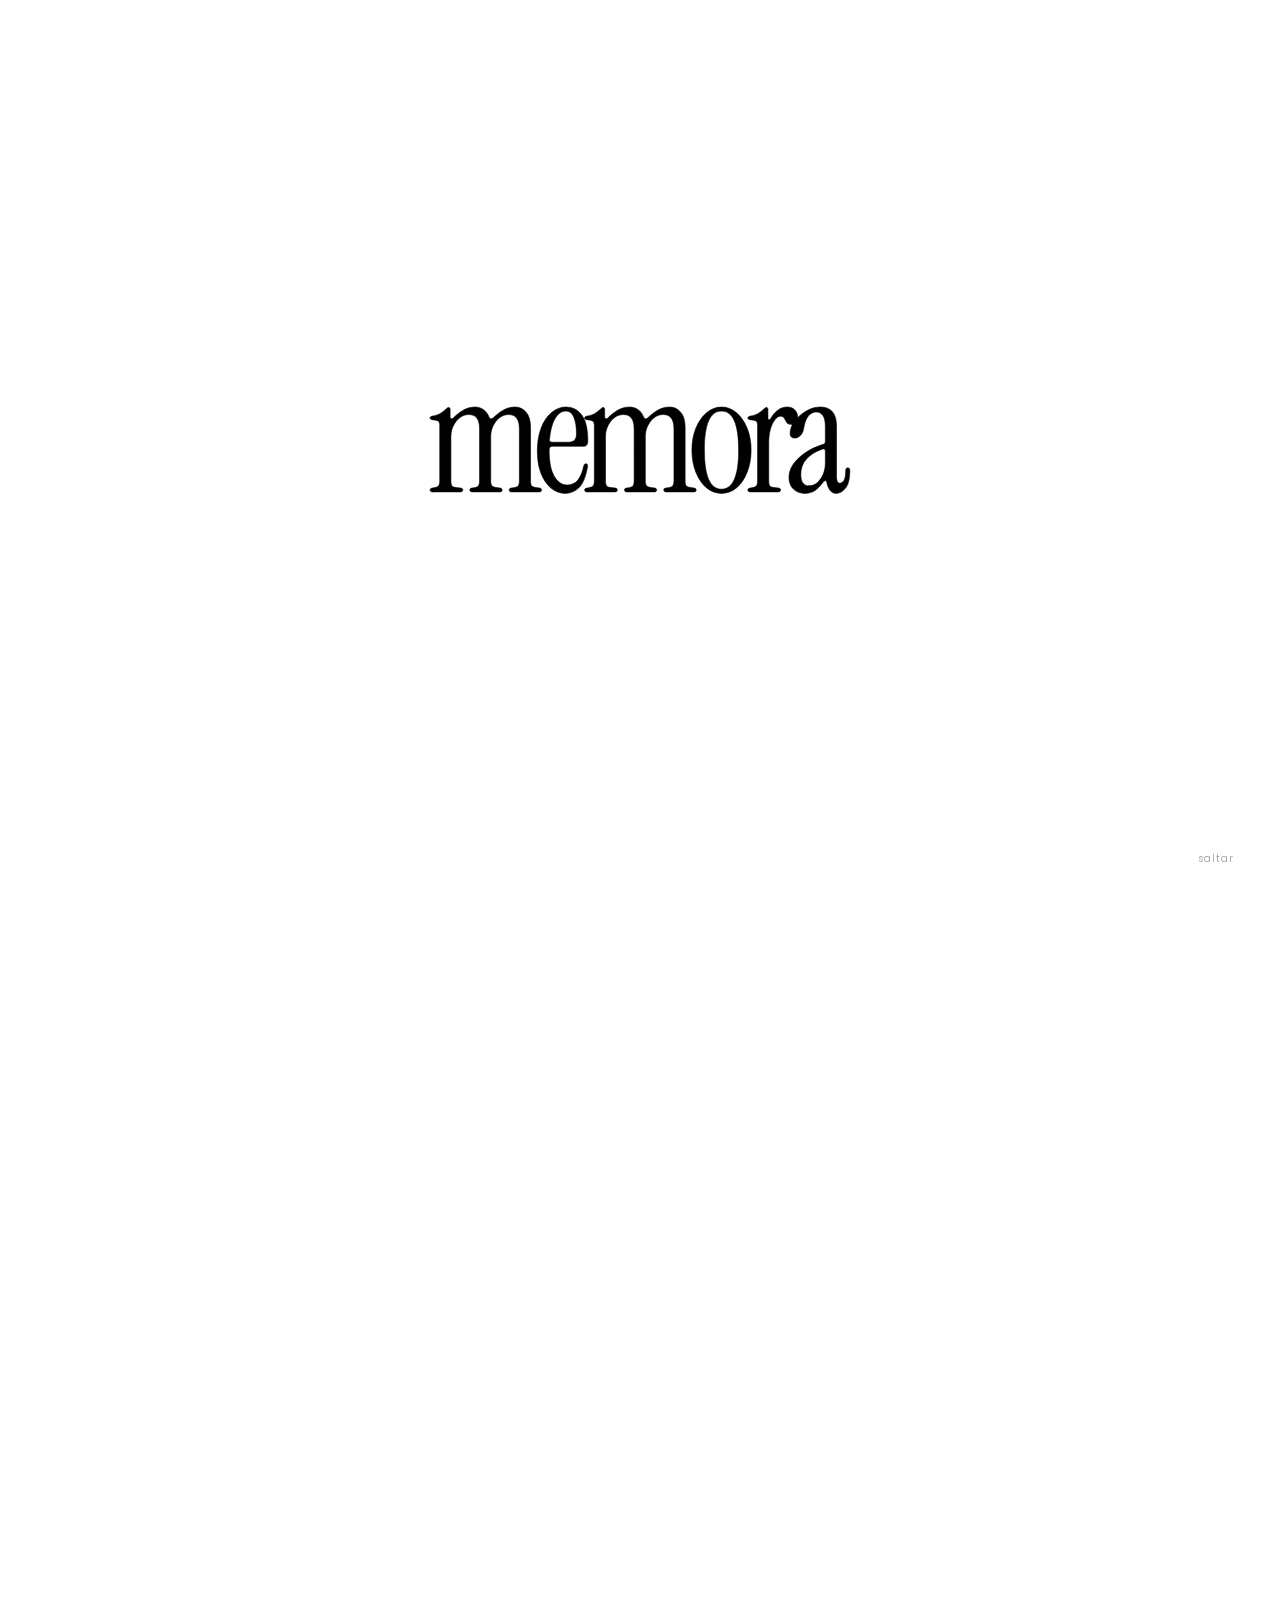
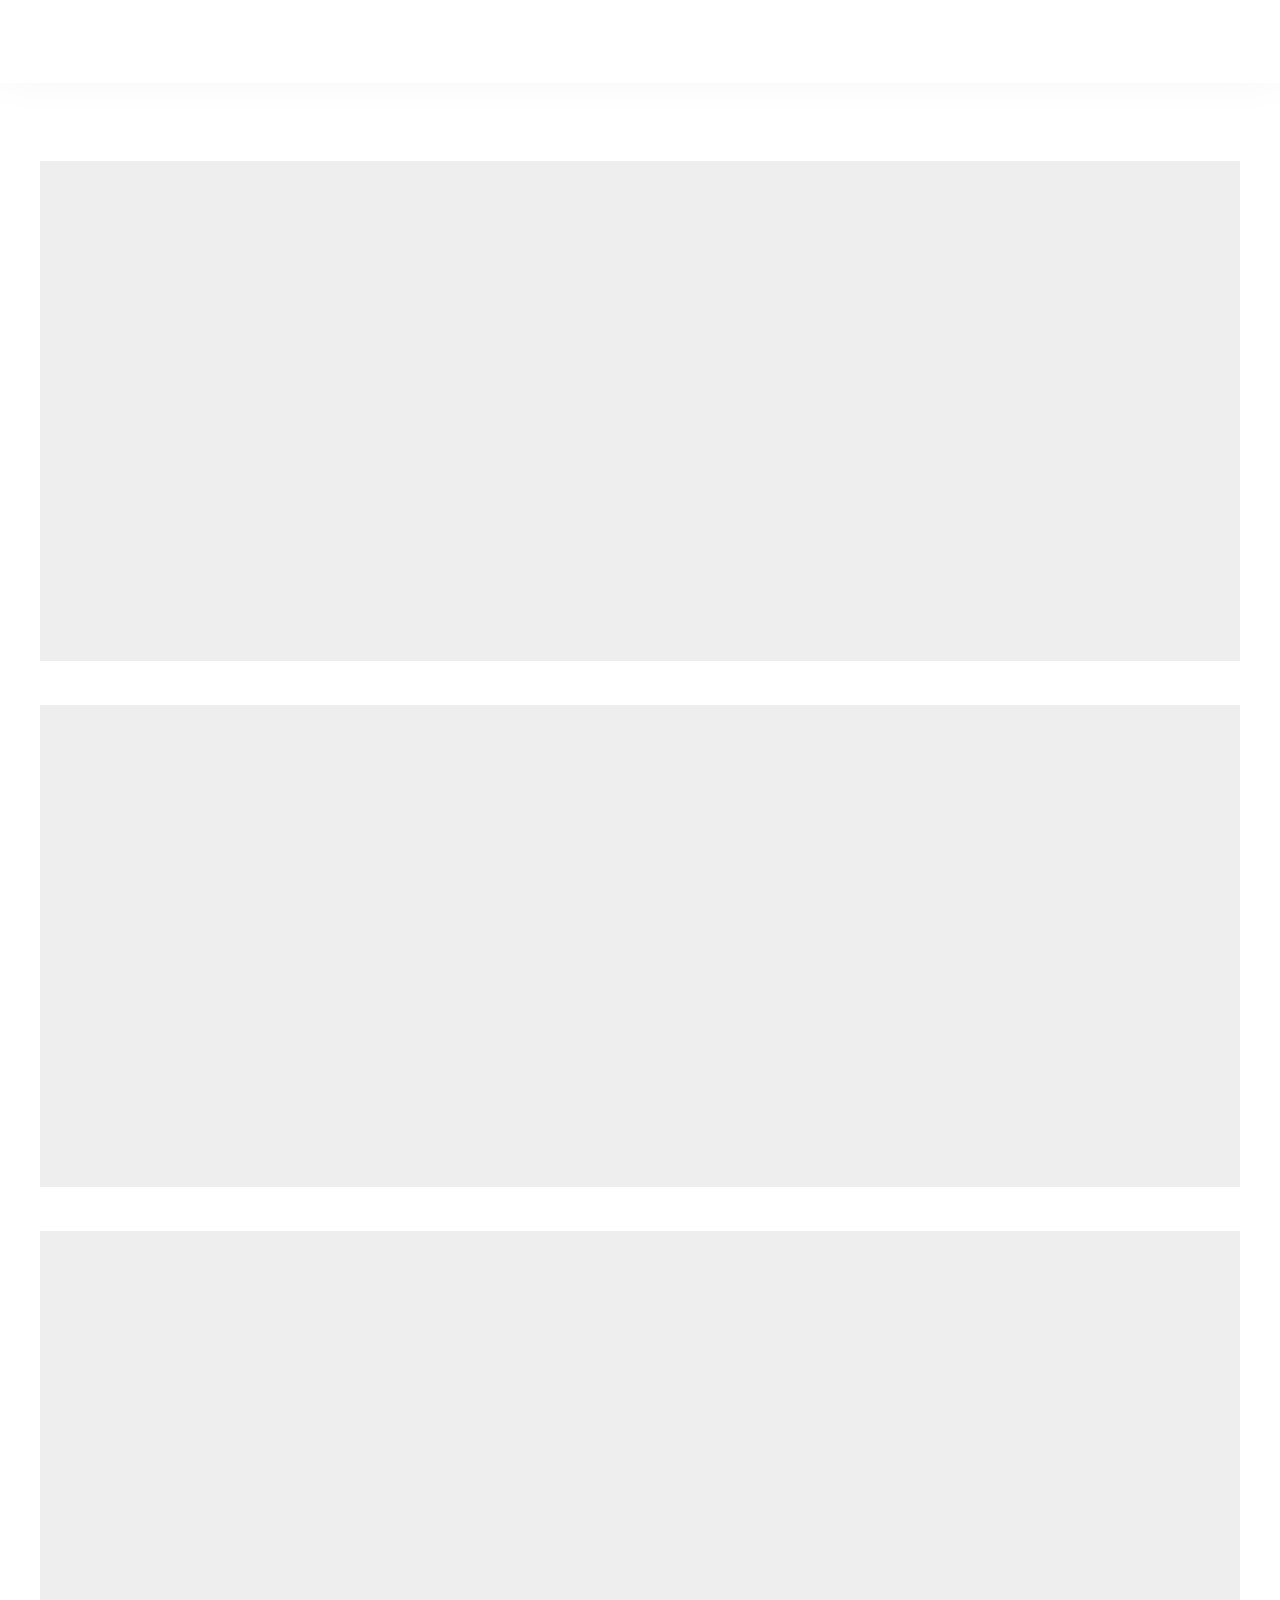
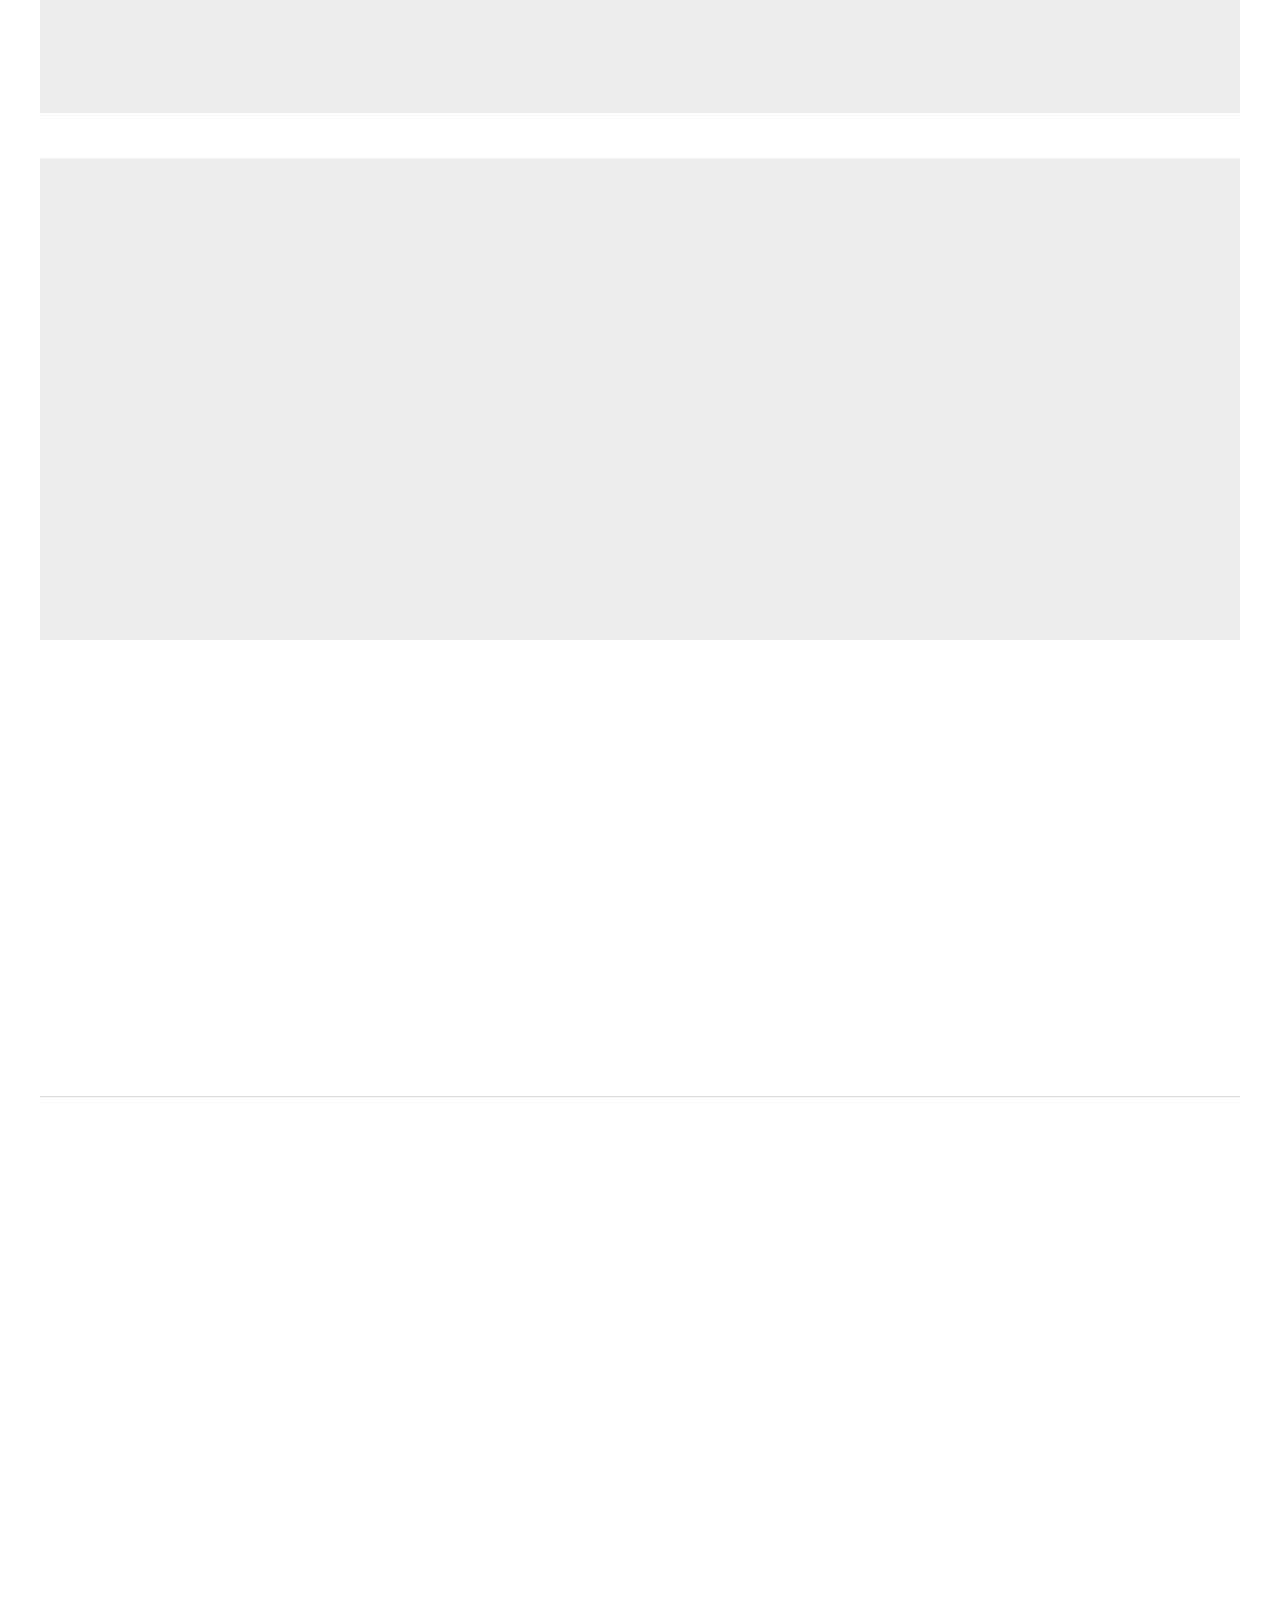
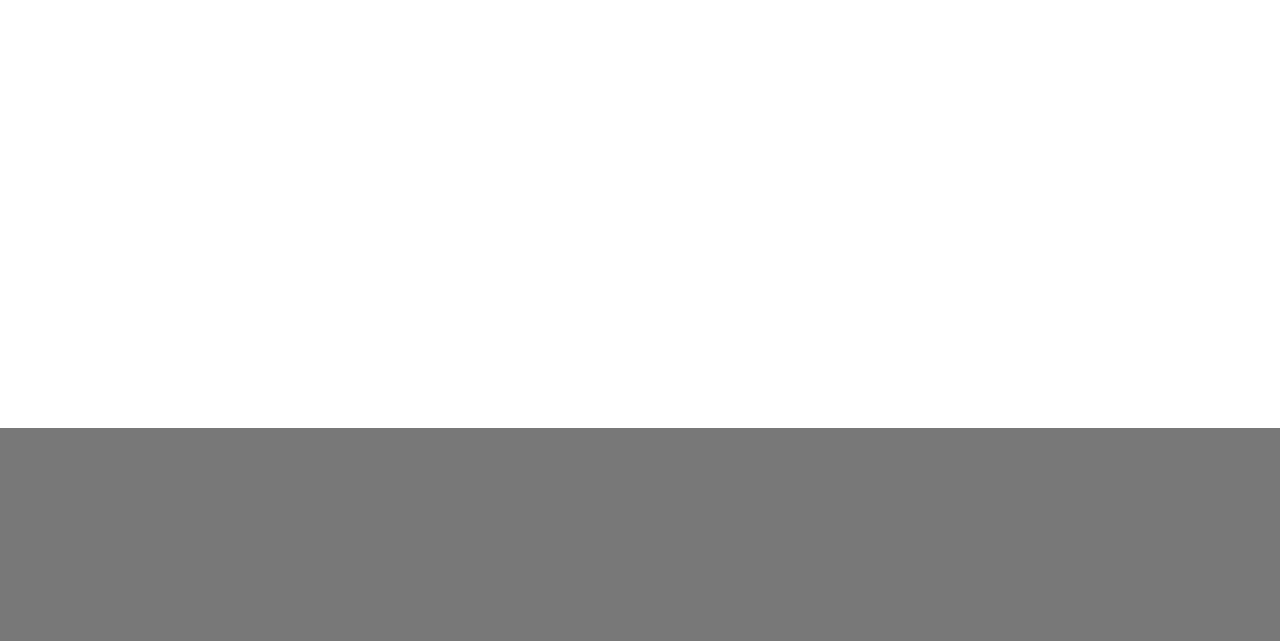
==== commit 920d3fe7: "Add files via upload" ====
--- a/index.html
+++ b/index.html
@@ -28,10 +28,9 @@
 
 <!-- ============ CORTINILLA DE INTRO ============ -->
 <div class="intro-curtain" id="introCurtain" aria-hidden="true">
-  <video class="intro-curtain__video" src="assets/intro.mp4"
-         autoplay muted loop playsinline preload="auto"></video>
-  <div class="intro-curtain__veil"></div>
-  <p class="intro-curtain__logo">memora</p>
+  <svg class="intro-curtain__logo" viewBox="0 0 1021 210" xmlns="http://www.w3.org/2000/svg" role="img" aria-label="memora">
+    <path class="intro-curtain__path" d="M6 206.4C2 206.4 2.38419e-07 204.934 2.38419e-07 202C2.38419e-07 199.6 1.73333 198 5.2 197.2L10 196.4C15.6 195.334 19.2 193.734 20.8 191.6C22.6667 189.2 23.6 185.2 23.6 179.6V45.2004C23.6 40.4004 22.8 37.2004 21.2 35.6004C19.8667 33.7337 17.3333 32.5337 13.6 32.0004L5.2 30.8004C1.73333 30.5337 2.38419e-07 29.067 2.38419e-07 26.4004C2.38419e-07 24.267 2.13333 22.8004 6.4 22.0004C14.6667 20.667 20.9333 18.5337 25.2 15.6004C29.7333 12.667 34.4 9.06705 39.2 4.80039C41.6 2.40039 43.6 1.20039 45.2 1.20039C47.6 1.20039 48.8 2.80038 48.8 6.00037V24.0004C48.8 25.867 49.6 27.3337 51.2 28.4004C52.8 29.2004 54.5333 28.667 56.4 26.8004C67.3333 16.4004 76.8 9.33371 84.8 5.60038C93.0667 1.86704 101.333 0.000377655 109.6 0.000377655C117.333 0.000377655 124.133 2.13372 130 6.40039C136.133 10.4004 140.667 16.5337 143.6 24.8004C144.4 26.9337 145.733 28.267 147.6 28.8004C149.733 29.067 151.733 28.267 153.6 26.4004C164.533 16.267 174 9.33371 182 5.60038C190 1.86704 198.133 0.000377655 206.4 0.000377655C217.6 0.000377655 226.667 4.26705 233.6 12.8004C240.8 21.0671 244.4 33.3337 244.4 49.6004V179.6C244.4 185.2 245.2 189.2 246.8 191.6C248.667 193.734 252.4 195.2 258 196L266.8 197.2C269.733 197.734 271.2 199.334 271.2 202C271.2 204.934 269.6 206.4 266.4 206.4H198C194.267 206.4 192.4 204.934 192.4 202C192.4 199.334 193.867 197.734 196.8 197.2L202.4 196.4C208.533 195.6 212.533 194 214.4 191.6C216.267 189.2 217.2 185.2 217.2 179.6V54.0004C217.2 40.9337 214.8 31.7337 210 26.4004C205.467 21.067 199.2 18.4004 191.2 18.4004C183.2 18.4004 175.867 20.9337 169.2 26.0004C162.8 30.8004 157.6 37.3337 153.6 45.6004C149.6 53.6004 147.6 62.5337 147.6 72.4004V179.6C147.6 185.2 148.533 189.2 150.4 191.6C152.267 193.734 156.133 195.2 162 196L170.8 197.2C173.733 197.734 175.2 199.334 175.2 202C175.2 204.934 173.6 206.4 170.4 206.4H102.4C98.6667 206.4 96.8 204.934 96.8 202C96.8 199.334 98.2667 197.734 101.2 197.2L106.8 196.4C112.4 195.6 116 194 117.6 191.6C119.467 189.2 120.4 185.2 120.4 179.6V54.0004C120.4 40.9337 118 31.7337 113.2 26.4004C108.667 21.067 102.4 18.4004 94.4 18.4004C86.4 18.4004 79.0667 20.9337 72.4 26.0004C66 30.8004 60.8 37.3337 56.8 45.6004C52.8 53.6004 50.8 62.5337 50.8 72.4004V179.6C50.8 185.2 51.6 189.2 53.2 191.6C55.0667 194 58.8 195.467 64.4 196L75.2 197.2C78.1333 197.734 79.6 199.2 79.6 201.6C79.6 204.8 77.6 206.4 73.6 206.4H6ZM328.441 210C315.641 210 304.174 205.734 294.041 197.2C283.907 188.667 275.774 176.667 269.641 161.2C263.774 145.467 260.841 127.334 260.841 106.8C260.841 85.7337 263.907 67.2004 270.041 51.2004C276.174 35.2004 284.574 22.6671 295.241 13.6004C305.907 4.53371 317.774 0.000377655 330.841 0.000377655C346.574 0.000377655 359.241 6.53371 368.841 19.6004C378.707 32.4004 383.641 53.3337 383.641 82.4004C383.641 91.2004 380.307 95.6004 373.641 95.6004H297.641C292.307 95.6004 289.641 98.6671 289.641 104.8C289.641 133.067 293.774 154.267 302.041 168.4C310.307 182.534 320.841 189.6 333.641 189.6C343.774 189.6 352.041 186 358.441 178.8C364.841 171.6 370.041 159.467 374.041 142.4C374.841 139.467 376.574 138 379.241 138C382.441 138 383.641 140.667 382.841 146C378.574 169.734 371.774 186.4 362.441 196C353.107 205.334 341.774 210 328.441 210ZM296.441 85.6004H336.841C349.641 85.6004 356.041 78.9337 356.041 65.6004C356.041 48.267 353.907 34.667 349.641 24.8004C345.374 14.9337 338.974 10.0004 330.441 10.0004C320.041 10.0004 311.241 16.0004 304.041 28.0004C297.107 40.0004 292.574 57.067 290.441 79.2004C289.907 83.4671 291.907 85.6004 296.441 85.6004ZM381.828 206.4C377.828 206.4 375.828 204.934 375.828 202C375.828 199.6 377.561 198 381.028 197.2L385.828 196.4C391.428 195.334 395.028 193.734 396.628 191.6C398.495 189.2 399.428 185.2 399.428 179.6V45.2004C399.428 40.4004 398.628 37.2004 397.028 35.6004C395.695 33.7337 393.161 32.5337 389.428 32.0004L381.028 30.8004C377.561 30.5337 375.828 29.067 375.828 26.4004C375.828 24.267 377.961 22.8004 382.228 22.0004C390.495 20.667 396.761 18.5337 401.028 15.6004C405.561 12.667 410.228 9.06705 415.028 4.80039C417.428 2.40039 419.428 1.20039 421.028 1.20039C423.428 1.20039 424.628 2.80038 424.628 6.00037V24.0004C424.628 25.867 425.428 27.3337 427.028 28.4004C428.628 29.2004 430.361 28.667 432.228 26.8004C443.161 16.4004 452.628 9.33371 460.628 5.60038C468.895 1.86704 477.161 0.000377655 485.428 0.000377655C493.161 0.000377655 499.961 2.13372 505.828 6.40039C511.961 10.4004 516.495 16.5337 519.428 24.8004C520.228 26.9337 521.561 28.267 523.428 28.8004C525.561 29.067 527.561 28.267 529.428 26.4004C540.361 16.267 549.828 9.33371 557.828 5.60038C565.828 1.86704 573.961 0.000377655 582.228 0.000377655C593.428 0.000377655 602.495 4.26705 609.428 12.8004C616.628 21.0671 620.228 33.3337 620.228 49.6004V179.6C620.228 185.2 621.028 189.2 622.628 191.6C624.495 193.734 628.228 195.2 633.828 196L642.628 197.2C645.561 197.734 647.028 199.334 647.028 202C647.028 204.934 645.428 206.4 642.228 206.4H573.828C570.095 206.4 568.228 204.934 568.228 202C568.228 199.334 569.695 197.734 572.628 197.2L578.228 196.4C584.361 195.6 588.361 194 590.228 191.6C592.095 189.2 593.028 185.2 593.028 179.6V54.0004C593.028 40.9337 590.628 31.7337 585.828 26.4004C581.295 21.067 575.028 18.4004 567.028 18.4004C559.028 18.4004 551.695 20.9337 545.028 26.0004C538.628 30.8004 533.428 37.3337 529.428 45.6004C525.428 53.6004 523.428 62.5337 523.428 72.4004V179.6C523.428 185.2 524.361 189.2 526.228 191.6C528.095 193.734 531.961 195.2 537.828 196L546.628 197.2C549.561 197.734 551.028 199.334 551.028 202C551.028 204.934 549.428 206.4 546.228 206.4H478.228C474.495 206.4 472.628 204.934 472.628 202C472.628 199.334 474.095 197.734 477.028 197.2L482.628 196.4C488.228 195.6 491.828 194 493.428 191.6C495.295 189.2 496.228 185.2 496.228 179.6V54.0004C496.228 40.9337 493.828 31.7337 489.028 26.4004C484.495 21.067 478.228 18.4004 470.228 18.4004C462.228 18.4004 454.895 20.9337 448.228 26.0004C441.828 30.8004 436.628 37.3337 432.628 45.6004C428.628 53.6004 426.628 62.5337 426.628 72.4004V179.6C426.628 185.2 427.428 189.2 429.028 191.6C430.895 194 434.628 195.467 440.228 196L451.028 197.2C453.961 197.734 455.428 199.2 455.428 201.6C455.428 204.8 453.428 206.4 449.428 206.4H381.828ZM708.669 210C695.069 210 682.802 205.467 671.869 196.4C661.202 187.067 652.669 174.4 646.269 158.4C639.869 142.4 636.669 124.534 636.669 104.8C636.669 85.0671 639.869 67.3337 646.269 51.6004C652.669 35.8671 661.335 23.3337 672.269 14.0004C683.202 4.66704 695.335 0.000377655 708.669 0.000377655C722.269 0.000377655 734.402 4.66704 745.069 14.0004C756.002 23.3337 764.669 35.8671 771.069 51.6004C777.469 67.3337 780.669 85.0671 780.669 104.8C780.669 124.534 777.469 142.4 771.069 158.4C764.935 174.4 756.402 187.067 745.469 196.4C734.535 205.467 722.269 210 708.669 210ZM708.669 200C736.402 200 750.269 168.267 750.269 104.8C750.269 41.6004 736.402 10.0004 708.669 10.0004C680.935 10.0004 667.069 41.6004 667.069 104.8C667.069 168.267 680.935 200 708.669 200ZM828.35 28.0004C839.283 9.33371 852.483 0.000377655 867.95 0.000377655C876.75 0.000377655 883.283 2.66705 887.55 8.00038C891.817 13.067 893.95 18.8004 893.95 25.2004C893.95 30.2671 892.617 34.4004 889.95 37.6004C887.55 40.8004 883.683 42.4004 878.35 42.4004C874.083 42.4004 870.883 41.467 868.75 39.6004C866.883 37.4671 865.283 35.067 863.95 32.4004C862.883 29.7337 861.55 27.467 859.95 25.6004C858.35 23.4671 855.683 22.4004 851.95 22.4004C847.15 22.4004 842.617 25.3337 838.35 31.2004C834.083 36.8004 830.483 44.4004 827.55 54.0004C824.883 63.6004 823.55 74.5337 823.55 86.8004V179.6C823.55 185.2 824.35 189.2 825.95 191.6C827.817 194 831.55 195.467 837.15 196L847.95 197.2C850.883 197.734 852.35 199.2 852.35 201.6C852.35 204.8 850.35 206.4 846.35 206.4H778.75C774.75 206.4 772.75 204.934 772.75 202C772.75 199.6 774.483 198 777.95 197.2L782.75 196.4C788.35 195.334 791.95 193.734 793.55 191.6C795.417 189.2 796.35 185.2 796.35 179.6V45.2004C796.35 40.4004 795.55 37.2004 793.95 35.6004C792.617 33.7337 790.083 32.5337 786.35 32.0004L777.95 30.8004C774.483 30.5337 772.75 29.067 772.75 26.4004C772.75 24.267 774.883 22.8004 779.15 22.0004C787.417 20.667 793.683 18.5337 797.95 15.6004C802.483 12.667 807.15 9.06705 811.95 4.80039C814.35 2.40039 816.35 1.20039 817.95 1.20039C820.35 1.20039 821.55 2.80038 821.55 6.00037V27.6004C821.55 29.467 822.35 30.667 823.95 31.2004C825.55 31.4671 827.017 30.4004 828.35 28.0004ZM911.063 210C899.863 210 890.663 206.534 883.463 199.6C876.263 192.4 872.663 182.934 872.663 171.2C872.663 159.734 876.263 148.934 883.463 138.8C890.663 128.4 900.529 119.067 913.062 110.8C925.596 102.534 939.863 95.8671 955.863 90.8004C959.329 89.7337 961.063 87.4671 961.063 84.0004V47.6004C961.063 34.8004 959.063 25.7337 955.063 20.4004C951.063 14.8004 945.596 12.0004 938.663 12.0004C931.996 12.0004 925.863 15.067 920.263 21.2004C914.929 27.067 911.063 37.0671 908.663 51.2004C907.329 59.7337 904.396 66.0004 899.863 70.0004C895.596 73.7337 891.196 75.6004 886.663 75.6004C879.196 75.6004 875.463 71.867 875.463 64.4004C875.463 56.6671 877.596 49.0671 881.863 41.6004C886.396 33.867 892.263 26.9337 899.463 20.8004C906.663 14.4004 914.529 9.33371 923.063 5.60038C931.596 1.86704 940.129 0.000377655 948.663 0.000377655C975.063 0.000377655 988.263 15.3337 988.263 46.0004V168.4C988.263 179.6 991.063 185.2 996.663 185.2C1000.13 185.2 1003.33 182.934 1006.26 178.4C1009.2 173.6 1010.66 165.6 1010.66 154.4C1010.66 150.134 1012.4 148 1015.86 148C1019.06 148 1020.66 150.267 1020.66 154.8C1020.66 174.267 1017.2 188.4 1010.26 197.2C1003.6 205.734 995.996 210 987.463 210C981.063 210 975.996 207.467 972.263 202.4C968.529 197.067 965.996 190.8 964.663 183.6C964.396 180.934 963.196 179.6 961.063 179.6C959.196 179.334 957.329 180.534 955.463 183.2C949.063 192 942.529 198.667 935.863 203.2C929.196 207.734 920.929 210 911.063 210ZM921.862 191.6C928.796 191.6 935.196 189.2 941.063 184.4C946.929 179.334 951.729 172.667 955.463 164.4C959.196 156.134 961.063 146.8 961.063 136.4V107.2C961.063 102.134 958.263 100.667 952.663 102.8C936.396 108.667 923.729 116.8 914.663 127.2C905.863 137.334 901.463 149.6 901.463 164C901.463 182.4 908.263 191.6 921.862 191.6Z"/>
+  </svg>
   <button class="intro-curtain__skip" type="button" id="introSkip">saltar</button>
 </div>
 
@@ -45,7 +44,7 @@
       <a href="#como-funciona">como funciona</a>
       <a href="predisenadas.html">pre-diseñadas</a>
       <a href="sobre-memora.html">sobre memora</a>
-      <a href="#pedir" class="is-active">pedir mi invitación</a>
+      <a href="pedir-mi-invitacion.html" class="is-active">pedir mi invitación</a>
     </nav>
 
     <button class="nav-toggle" id="navToggle" aria-label="abrir menú" aria-expanded="false">
@@ -58,22 +57,27 @@
     <a href="#como-funciona">como funciona</a>
     <a href="predisenadas.html">pre-diseñadas</a>
     <a href="sobre-memora.html">sobre memora</a>
-    <a href="#pedir" class="is-active">pedir mi invitación</a>
+    <a href="pedir-mi-invitacion.html" class="is-active">pedir mi invitación</a>
   </div>
 </header>
 
 <main>
 
   <!-- ============ HERO ============ -->
-  <section class="hero">
-    <div class="container">
-      <h1 class="hero__title" data-reveal>invitaciones para todos</h1>
-      <p class="hero__sub" data-reveal style="--d:1">pre diseñada o personalizada, tu invitación la tenemos aquí.</p>
-    </div>
-    <div class="container">
-      <div class="ph ph--hero" data-reveal style="--d:2" role="img" aria-label="imagen de portada"></div>
-    </div>
-  </section>
+  <section class="hero hero--video">
+    <video class="hero__video" src="assets/hero.mp4"
+           autoplay muted loop playsinline preload="auto"
+           poster="" aria-hidden="true"></video>
+    <div class="hero__veil"></div>
+
+    <div class="hero__content container">
+      <h1 class="hero__title" data-reveal>el evento<br> siempre llega</h1>
+      <p class="hero__sub" data-reveal style="--d:1">creamos invitaciones para todos</p>
+    </div>
+  </section>
+
+  <!-- ===== capa de contenido: se monta sobre el hero sticky ===== -->
+  <div class="page-layer">
 
   <!-- ============ INTRO ============ -->
   <section class="intro" id="servicios">
@@ -116,7 +120,7 @@
                 <li>responsiva para desktop y mobile.</li>
               </ul>
               <div class="plan__actions">
-                <a href="#pedir" class="btn btn--fill">quiero esta opción</a>
+                <a href="pedir-mi-invitacion.html?tipo=pre" class="btn btn--fill">quiero esta opción</a>
                 <a href="predisenadas.html" class="btn btn--link">ir a la biblioteca de pre-diseñadas <span class="arrow">&rsaquo;</span></a>
               </div>
             </div>
@@ -148,7 +152,7 @@
                 <li>responsiva para desktop y mobile.</li>
               </ul>
               <div class="plan__actions">
-                <a href="#pedir" class="btn btn--fill">quiero esta opción</a>
+                <a href="pedir-mi-invitacion.html?tipo=personalizado" class="btn btn--fill">quiero esta opción</a>
               </div>
             </div>
           </div>
@@ -177,7 +181,7 @@
                 <li>podrás elegir colores, estilo y agregar fotos.</li>
               </ul>
               <div class="plan__actions">
-                <a href="#pedir" class="btn btn--fill">quiero esta opción</a>
+                <a href="pedir-mi-invitacion.html?tipo=pdf" class="btn btn--fill">quiero esta opción</a>
                 <a href="predisenadas.html" class="btn btn--link">ver ejemplo <span class="arrow">&rsaquo;</span></a>
               </div>
             </div>
@@ -207,7 +211,7 @@
                 <li>podrás elegir colores, estilo y agregar fotos.</li>
               </ul>
               <div class="plan__actions">
-                <a href="#pedir" class="btn btn--fill">quiero esta opción</a>
+                <a href="pedir-mi-invitacion.html?tipo=countdown" class="btn btn--fill">quiero esta opción</a>
                 <a href="predisenadas.html" class="btn btn--link">ver ejemplo <span class="arrow">&rsaquo;</span></a>
               </div>
             </div>
@@ -230,50 +234,60 @@
         <button class="tab" role="tab" aria-selected="false" type="button">countdown para<br> eventos</button>
       </div>
 
-      <ol class="steps">
-        <li class="step" data-reveal>
-          <span class="step__num">1.</span>
-          <h3 class="step__title">selecciona la opción de tu preferencia</h3>
-          <p class="step__text">ahí comenzaremos tu proyecto</p>
+      <ol class="steplist">
+        <li class="steprow" data-reveal>
+          <span class="steprow__num">01</span>
+          <div class="steprow__body">
+            <h3 class="steprow__title">selecciona la opción de tu preferencia</h3>
+            <p class="steprow__text">ahí comenzaremos tu proyecto.</p>
+          </div>
+          <span class="steprow__mark" aria-hidden="true">+</span>
         </li>
-        <li class="step" data-reveal style="--d:1">
-          <span class="step__num">2.</span>
-          <h3 class="step__title">completa el cuestionario</h3>
-          <p class="step__text">completa todo la información de tu evento. al final, conocerás el precio final de tu invitación y podrás pagar desde ahí.</p>
+        <li class="steprow" data-reveal>
+          <span class="steprow__num">02</span>
+          <div class="steprow__body">
+            <h3 class="steprow__title">completa el cuestionario</h3>
+            <p class="steprow__text">completa toda la información de tu evento. al final, conocerás el precio final de tu invitación y podrás pagar desde ahí.</p>
+          </div>
+          <span class="steprow__mark" aria-hidden="true">+</span>
         </li>
-        <li class="step" data-reveal style="--d:2">
-          <span class="step__num">3.</span>
-          <h3 class="step__title">primera propuesta de diseño</h3>
-          <p class="step__text">trabajaremos en una propuesta inicial y te la haremos llegar para que vayamos viendo cambios y ajustes. Recuerda, tienes derecho a 3 rondas de cambios para llegar a la invitación final.</p>
+        <li class="steprow" data-reveal>
+          <span class="steprow__num">03</span>
+          <div class="steprow__body">
+            <h3 class="steprow__title">primera propuesta de diseño</h3>
+            <p class="steprow__text">trabajaremos en una propuesta inicial y te la haremos llegar para ir viendo cambios y ajustes. tienes derecho a 3 rondas de cambios para llegar a la invitación final.</p>
+          </div>
+          <span class="steprow__mark" aria-hidden="true">+</span>
         </li>
-        <li class="step" data-reveal style="--d:3">
-          <span class="step__num">4.</span>
-          <h3 class="step__title">¡invitación lista!</h3>
-          <p class="step__text">una vez que ya tengamos tu invitación y la hayas aprobado, publicaremos tu invitación y te la haremos llegar para que la empieces a compartir con tus invitados.</p>
+        <li class="steprow" data-reveal>
+          <span class="steprow__num">04</span>
+          <div class="steprow__body">
+            <h3 class="steprow__title">¡invitación lista!</h3>
+            <p class="steprow__text">una vez aprobada, publicamos tu invitación y te la hacemos llegar para que empieces a compartirla con tus invitados.</p>
+          </div>
+          <span class="steprow__mark" aria-hidden="true">+</span>
         </li>
       </ol>
 
       <div class="how__actions" data-reveal>
-        <a href="#pedir" class="btn btn--fill">comienza tu pedido</a>
-        <a href="#pedir" class="btn btn--outline">escríbeme un mensaje</a>
+        <a href="pedir-mi-invitacion.html" class="btn btn--fill">comienza tu pedido</a>
+        <a href="#contacto" class="btn btn--outline" data-contacto>escríbeme un mensaje</a>
       </div>
     </div>
   </section>
 
   <!-- ============ CIERRE ============ -->
-  <section class="closing" id="sobre">
-    <div class="container">
-      <div class="ph ph--wide" data-reveal role="img" aria-label="imagen de cierre"></div>
-    </div>
-
+  <section class="closing closing--bare" id="sobre">
     <div class="container" id="pedir">
       <h2 class="closing__title" data-reveal>todo con y desde<br class="br-m"> el amor</h2>
       <p class="closing__sub" data-reveal style="--d:1">platicame tu idea, estemos en contacto y logremos tu invitación.</p>
       <div class="closing__actions" data-reveal style="--d:2">
-        <a href="#pedir" class="btn btn--outline">escríbeme un mensaje</a>
+        <a href="#contacto" class="btn btn--outline" data-contacto>escríbeme un mensaje</a>
       </div>
     </div>
   </section>
+
+  </div><!-- /.page-layer -->
 
 </main>
 
@@ -289,6 +303,9 @@
   </div>
 </footer>
 
+<script src="js/cursor.js"></script>
+<script src="js/transicion.js"></script>
+<script src="js/contacto.js"></script>
 <script src="js/main.js"></script>
 </body>
 </html>
--- a/css/styles.css
+++ b/css/styles.css
@@ -51,7 +51,7 @@
 
 .container{
   width:100%;
-  max-width:var(--container);
+  max-width:none;
   margin-inline:auto;
   padding-inline:var(--pad-x);
 }
@@ -116,11 +116,27 @@
   top:0;
   z-index:60;
   background:var(--white);
-}
+  transition:background-color .4s var(--ease-soft);
+}
+/* sobre el hero de video: transparente y en blanco */
+.header.is-over-hero{
+  background:transparent;
+}
+.header.is-over-hero .logo,
+.header.is-over-hero .nav a,
+.header.is-over-hero .nav-toggle__icon::before,
+.header.is-over-hero .nav-toggle__icon::after{
+  color:var(--white);
+}
+.header.is-over-hero .nav-toggle__icon::before,
+.header.is-over-hero .nav-toggle__icon::after{background:var(--white);}
+.header.is-over-hero .logo,
+.header.is-over-hero .nav a{transition:color .4s var(--ease-soft);}
+.header.is-over-hero .nav a.is-current{border-bottom-color:var(--white);}
 .header__inner{
-  max-width:var(--container);
+  max-width:none;
   margin-inline:auto;
-  padding:14px var(--pad-x);
+  padding:9px var(--pad-x);
   display:flex;
   align-items:center;
   justify-content:space-between;
@@ -128,7 +144,7 @@
 }
 .logo{
   font-family:var(--font-logo);
-  font-size:26px;
+  font-size:23px;
   line-height:1;
   letter-spacing:.005em;
 }
@@ -193,13 +209,91 @@
 .hero .ph--hero{margin-top:28px;}
 
 /* ============================================================
+   HERO CON VIDEO A PANTALLA COMPLETA
+   ============================================================ */
+.hero--video{
+  position:sticky;
+  top:0;
+  z-index:1;
+  min-height:100svh;
+  margin-top:-41px;          /* = alto del header en mobile, sin franja blanca */
+  display:flex;
+  align-items:center;
+  justify-content:flex-start;
+  text-align:left;
+  padding:0;
+  overflow:hidden;
+  background:var(--black);
+}
+.hero__video{
+  position:absolute;
+  inset:0;
+  width:100%;
+  height:100%;
+  object-fit:cover;
+  z-index:0;
+}
+.hero__veil{
+  position:absolute;
+  inset:0;
+  z-index:1;
+  background:linear-gradient(180deg,
+    rgba(0,0,0,.25) 0%,
+    rgba(0,0,0,.12) 45%,
+    rgba(0,0,0,.4) 100%);
+}
+.hero__content{
+  position:relative;
+  z-index:2;
+  color:var(--white);
+  width:100%;
+}
+.hero--video .hero__title{
+  font-family:var(--font-display);
+  font-weight:400;
+  font-size:clamp(30px,8vw,44px);
+  line-height:1.06;
+  letter-spacing:-.01em;
+  color:var(--white);
+}
+.hero--video .hero__sub{
+  margin:24px 0 0;
+  font-size:12px;
+  line-height:1.6;
+  color:var(--white);
+  opacity:.9;
+  letter-spacing:.02em;
+}
+
+/* ============================================================
    INTRO
    ============================================================ */
-.intro{padding:56px 0 0;text-align:center;}
+/* capa que envuelve todo el contenido después del hero:
+   se monta sobre el hero sticky y lo cubre por completo */
+.page-layer{
+  position:relative;
+  z-index:2;
+  background:var(--white);
+}
+
+.intro{
+  position:relative;
+  z-index:2;                        /* por encima del hero sticky */
+  min-height:88vh;                  /* casi tan grande como el hero */
+  margin-top:-4vh;                  /* sube y se empalma sobre el hero */
+  display:flex;
+  flex-direction:column;
+  align-items:flex-start;
+  justify-content:center;
+  text-align:left;
+  padding:56px 0;
+  background:var(--white);
+  box-shadow:0 -30px 60px rgba(0,0,0,.12);
+}
 .intro__title{
   font-family:var(--font-display);
   font-weight:400;
-  font-size:24px;
+  font-size:22px;
   line-height:1.22;
 }
 .intro__sub{
@@ -352,9 +446,9 @@
 .btn--link:hover{opacity:.55;}
 
 /* ============================================================
-   CÓMO FUNCIONA
-   ============================================================ */
-.how{padding:62px 0 0;text-align:center;}
+   CÓMO FUNCIONA — lista tipo directorio (estilo Forever)
+   ============================================================ */
+.how{padding:70px 0 0;text-align:left;}
 .how__title{
   font-family:var(--font-display);
   font-weight:400;
@@ -364,6 +458,7 @@
 .how__sub{
   margin-top:10px;
   font-size:12px;
+  color:var(--gray-500);
 }
 
 .tabs{
@@ -382,44 +477,111 @@
   font-family:var(--font-display);
   font-size:15px;
   line-height:1.25;
-  text-align:center;
+  text-align:left;
   color:var(--black);
   opacity:.55;
   transition:opacity .25s ease;
 }
 .tab.is-active{opacity:1;}
 
-.steps{
-  margin-top:38px;
+/* --- lista de pasos --- */
+.steplist{
+  margin-top:30px;
+  border-top:1px solid rgba(0,0,0,.14);
+}
+.steprow{
+  position:relative;
   display:grid;
-  gap:34px;
-}
-.step__num{
-  display:block;
-  font-family:var(--font-display);
-  font-size:26px;
-  line-height:1;
-}
-.step__title{
-  margin-top:8px;
+  grid-template-columns:56px 1fr 28px;
+  align-items:start;
+  gap:16px;
+  padding:22px 4px;
+  border-bottom:1px solid rgba(0,0,0,.14);
+  cursor:default;
+  transition:padding-left .4s var(--ease-soft);
+}
+/* barra que aparece al hacer hover */
+.steprow::before{
+  content:"";
+  position:absolute;
+  left:0;top:0;bottom:0;
+  width:0;
+  background:var(--black);
+  transition:width .4s var(--ease-soft);
+  z-index:0;
+}
+.steprow > *{position:relative;z-index:1;}
+
+.steprow__num{
+  font-family:var(--font-display);
+  font-size:18px;
+  line-height:1.3;
+  color:var(--gray-500);
+  transition:color .4s var(--ease-soft);
+}
+.steprow__title{
+  font-family:var(--font-display);
+  font-weight:400;
+  font-size:clamp(20px,5.5vw,28px);
+  line-height:1.14;
+  transition:color .4s var(--ease-soft);
+}
+.steprow__text{
+  margin-top:0;
+  max-height:0;
+  overflow:hidden;
+  opacity:0;
   font-size:12px;
-  font-weight:600;
-  line-height:1.45;
-}
-.step__text{
+  line-height:1.7;
+  color:var(--gray-500);
+  transition:max-height .45s var(--ease-soft),
+             opacity .4s var(--ease-soft),
+             margin-top .45s var(--ease-soft),
+             color .4s var(--ease-soft);
+}
+.steprow__mark{
+  justify-self:end;
+  font-size:18px;
+  line-height:1.2;
+  color:var(--gray-500);
+  transition:transform .4s var(--ease-soft),color .4s var(--ease-soft);
+}
+
+/* hover / focus: se pinta de negro y revela el texto */
+.steprow:hover,
+.steprow:focus-within{
+  padding-left:22px;
+}
+.steprow:hover::before,
+.steprow:focus-within::before{
+  width:100%;
+}
+.steprow:hover .steprow__num,
+.steprow:hover .steprow__title,
+.steprow:hover .steprow__text,
+.steprow:hover .steprow__mark,
+.steprow:focus-within .steprow__num,
+.steprow:focus-within .steprow__title,
+.steprow:focus-within .steprow__text,
+.steprow:focus-within .steprow__mark{
+  color:var(--white);
+}
+.steprow:hover .steprow__text,
+.steprow:focus-within .steprow__text{
+  max-height:120px;
+  opacity:1;
   margin-top:10px;
-  font-size:11px;
-  line-height:1.75;
-  color:var(--gray-500);
-  max-width:34ch;
-  margin-inline:auto;
+}
+.steprow:hover .steprow__mark,
+.steprow:focus-within .steprow__mark{
+  transform:rotate(45deg);
 }
 
 .how__actions{
   margin-top:44px;
   display:flex;
   flex-direction:column;
-  align-items:center;
+  align-items:flex-start;
   gap:12px;
 }
 
@@ -457,7 +619,7 @@
   overflow:hidden;
 }
 .footer__inner{
-  max-width:var(--container);
+  max-width:none;
   margin-inline:auto;
   padding:26px var(--pad-x) 0;
   display:flex;
@@ -485,7 +647,7 @@
    ============================================================ */
 @media (min-width:640px){
   .steps{grid-template-columns:1fr 1fr;gap:40px 30px;}
-  .how__actions{flex-direction:row;justify-content:center;gap:16px;}
+  .how__actions{flex-direction:row;justify-content:flex-start;gap:16px;}
 }
 
 /* ============================================================
@@ -503,8 +665,8 @@
   .br-m{display:none;}
 
   /* ---- header ---- */
-  .header__inner{padding:22px var(--pad-x);}
-  .logo{font-size:30px;}
+  .header__inner{padding:12px var(--pad-x);}
+  .logo{font-size:26px;}
   .nav{
     display:flex;
     align-items:center;
@@ -529,10 +691,14 @@
   }
   .hero .ph--hero{margin-top:52px;aspect-ratio:16/4.1;}
 
+  .hero--video{margin-top:-50px;}
+  .hero--video .hero__title{font-size:clamp(44px,5vw,72px);}
+  .hero--video .hero__sub{font-size:13px;margin-top:24px;letter-spacing:.04em;}
+
   /* ---- intro ---- */
-  .intro{padding:96px 0 0;}
-  .intro__title{font-size:clamp(26px,2.4vw,34px);}
-  .intro__sub{margin-top:22px;font-size:12.5px;}
+  .intro{min-height:92vh;padding:96px 0;margin-top:-5vh;}
+  .intro__title{font-size:clamp(32px,4vw,56px);line-height:1.14;}
+  .intro__sub{margin-top:24px;font-size:14px;}
 
   /* ---- planes ---- */
   .plans{padding:78px 0 0;}
@@ -575,37 +741,40 @@
   .plan__actions{margin-top:30px;gap:14px 26px;}
 
   /* ---- cómo funciona ---- */
-  .how{padding:120px 0 0;}
+  .how{padding:130px 0 0;}
   .how__title{font-size:clamp(26px,2.4vw,34px);}
   .how__sub{margin-top:14px;font-size:12.5px;}
 
   .tabs{
-    margin-top:56px;
-    display:grid;
-    grid-template-columns:repeat(3,1fr);
-    gap:0;
-    border-bottom:0;
+    margin-top:44px;
+    display:flex;
+    gap:36px;
+    border-bottom:1px solid rgba(0,0,0,.14);
     padding-bottom:0;
     overflow:visible;
   }
   .tab{
-    font-size:clamp(20px,1.85vw,26px);
+    font-size:clamp(18px,1.7vw,24px);
     padding-bottom:14px;
-    opacity:1;
+    opacity:.5;
     border-bottom:1px solid transparent;
+    margin-bottom:-1px;
   }
-  .tab.is-active{border-bottom-color:var(--black);}
-
-  .steps{
-    margin-top:48px;
-    grid-template-columns:repeat(4,1fr);
-    gap:0 4%;
+  .tab.is-active{opacity:1;border-bottom-color:var(--black);}
+
+  .steplist{margin-top:14px;}
+  .steprow{
+    grid-template-columns:80px 1fr 40px;
+    gap:24px;
+    padding:30px 6px;
   }
-  .step__num{font-size:clamp(24px,2.1vw,30px);}
-  .step__title{margin-top:12px;font-size:12.5px;}
-  .step__text{margin-top:14px;font-size:11.5px;max-width:none;}
-
-  .how__actions{margin-top:64px;gap:20px;}
+  .steprow__num{font-size:20px;}
+  .steprow__title{font-size:clamp(26px,2.6vw,38px);}
+  .steprow__text{font-size:13px;max-width:70ch;}
+  .steprow:hover .steprow__text,
+  .steprow:focus-within .steprow__text{max-height:80px;}
+
+  .how__actions{margin-top:56px;gap:20px;}
 
   /* ---- cierre ---- */
   .closing{padding:120px 0 0;}
@@ -647,20 +816,21 @@
    PÁGINAS INTERIORES — encabezado
    ============================================================ */
 .page-head{
-  padding:44px 0 0;
-  text-align:center;
+  padding:40px 0 0;
+  text-align:left;
 }
 .page-head__title{
   font-family:var(--font-display);
   font-weight:400;
-  font-size:clamp(42px,13vw,58px);
-  line-height:1.02;
+  font-size:clamp(30px,8vw,40px);
+  line-height:1.05;
   letter-spacing:-.01em;
 }
 .page-head__sub{
-  margin-top:18px;
+  margin-top:14px;
   font-size:12px;
   line-height:1.7;
+  max-width:44ch;
 }
 
 /* ============================================================
@@ -843,9 +1013,9 @@
 }
 
 @media (min-width:1000px){
-  .page-head{padding:80px 0 0;}
-  .page-head__title{font-size:clamp(72px,8.2vw,120px);}
-  .page-head__sub{margin-top:30px;font-size:13px;}
+  .page-head{padding:70px 0 0;}
+  .page-head__title{font-size:clamp(42px,4.4vw,60px);}
+  .page-head__sub{margin-top:20px;font-size:13px;}
 
   .catalog{padding:56px 0 0;}
   .catalog__grid{gap:64px 5%;}
@@ -864,7 +1034,7 @@
     transform:translate3d(0,20px,0) scale(.985);
   }
   .modal__head{grid-column:1;}
-  .modal__info{grid-column:2;grid-row:1 / span 2;margin-top:0;}
+  .modal__info{grid-column:2;grid-row:1 / span 2;margin-top:0;align-self:center;}
   .modal__close{top:22px;right:24px;}
   .modal__text{font-size:12.5px;}
 
@@ -877,7 +1047,7 @@
 }
 
 /* ============================================================
-   CORTINILLA DE INTRODUCCIÓN
+   CORTINILLA DE INTRODUCCIÓN — logo que se dibuja
    ============================================================ */
 .intro-active,
 .intro-active body{overflow:hidden;}
@@ -888,52 +1058,39 @@
   inset:0;
   z-index:200;
   place-items:center;
-  background:var(--black);
+  background:var(--white);
   overflow:hidden;
   opacity:1;
-  transition:opacity var(--intro-fade,1.2s) var(--ease-soft);
+  transition:opacity var(--intro-fade,1s) var(--ease-soft);
 }
 .js.intro-active .intro-curtain{display:grid;}
-
-.intro-curtain__video{
-  position:absolute;
-  inset:0;
-  width:100%;
-  height:100%;
-  object-fit:cover;
-  transform:scale(1.02);
-  animation:introZoom 6.4s var(--ease-out) forwards;
-}
-@keyframes introZoom{
-  from{transform:scale(1.02);}
-  to{transform:scale(1.09);}
-}
-
-.intro-curtain__veil{
-  position:absolute;
-  inset:0;
-  background:
-    radial-gradient(120% 90% at 50% 50%, rgba(0,0,0,.18) 0%, rgba(0,0,0,.5) 100%);
-}
 
 .intro-curtain__logo{
   position:relative;
-  font-family:var(--font-logo);
-  font-size:clamp(30px,3.6vw,44px);
-  line-height:1;
-  color:var(--white);
-  letter-spacing:.16em;
-  opacity:0;
-  transform:translate3d(0,10px,0);
-  transition:
-    opacity 1.5s var(--ease-soft) .45s,
-    transform 1.7s var(--ease-out) .45s,
-    letter-spacing 1.9s var(--ease-out) .45s;
-}
-.intro-curtain.is-ready .intro-curtain__logo{
-  opacity:1;
-  transform:none;
-  letter-spacing:.005em;
+  width:min(58vw,420px);
+  height:auto;
+  overflow:visible;
+}
+.intro-curtain__path{
+  fill:var(--black);
+  fill-opacity:0;                 /* el relleno entra al final */
+  stroke:var(--black);
+  stroke-width:1.4;
+  stroke-linejoin:round;
+  stroke-linecap:round;
+}
+/* al activarse: se dibuja el trazo y luego se rellena */
+.intro-curtain.is-ready .intro-curtain__path{
+  animation:logoDraw 2.2s var(--ease-out) forwards,
+            logoFill 1s var(--ease-soft) 1.9s forwards;
+}
+@keyframes logoDraw{
+  from{stroke-dashoffset:var(--len);}
+  to{stroke-dashoffset:0;}
+}
+@keyframes logoFill{
+  from{fill-opacity:0;}
+  to{fill-opacity:1;}
 }
 
 .intro-curtain__skip{
@@ -942,11 +1099,11 @@
   bottom:20px;
   font-size:10px;
   letter-spacing:.1em;
-  color:var(--white);
+  color:var(--black);
   opacity:0;
-  transition:opacity .8s var(--ease-soft) 1.6s;
-}
-.intro-curtain.is-ready .intro-curtain__skip{opacity:.45;}
+  transition:opacity .8s var(--ease-soft) 1.4s;
+}
+.intro-curtain.is-ready .intro-curtain__skip{opacity:.4;}
 .intro-curtain__skip:hover{opacity:1;}
 
 .intro-curtain.is-done{
@@ -962,59 +1119,10 @@
 .no-js .intro-curtain{display:none !important;}
 
 /* ============================================================
-   ============================================================
-   PERSONALIZADOR DE TEMAS  (modal pre-diseñadas)
-   ------------------------------------------------------------
-   ÚNICA FUENTE DE VERDAD.
-   Cada bloque de aquí abajo define un tema completo. Los mismos
-   valores alimentan la vista previa Y el chip que lo selecciona,
-   así que basta editar un bloque para actualizar las dos cosas.
-   ============================================================
-   ============================================================ */
-
-/* ---------- 1. PALETAS DE COLOR (4) ---------- */
-[data-palette="hueso"]{
-  --pv-bg:#F6F3EC;
-  --pv-line:#DDD5C2;
-  --pv-accent:#B08968;
-  --pv-ink:#2B2A26;
-}
-[data-palette="tinta"]{
-  --pv-bg:#16150F;
-  --pv-line:#3A382C;
-  --pv-accent:#C9A227;
-  --pv-ink:#F3F0E6;
-}
-[data-palette="nieve"]{
-  --pv-bg:#FFFFFF;
-  --pv-line:#EEEEEE;
-  --pv-accent:#787878;
-  --pv-ink:#000000;
-}
-[data-palette="terracota"]{
-  --pv-bg:#F7EDE8;
-  --pv-line:#E7CFC5;
-  --pv-accent:#C0675A;
-  --pv-ink:#3A2621;
-}
-
-/* ---------- 2. PAQUETES DE FUENTES (4) ---------- */
-[data-fonts="clasica"]{
-  --pv-display:"Jomolhari", Georgia, serif;
-  --pv-body:"Poppins", Helvetica, Arial, sans-serif;
-}
-[data-fonts="editorial"]{
-  --pv-display:"Playfair Display", Georgia, serif;
-  --pv-body:"Karla", Helvetica, Arial, sans-serif;
-}
-[data-fonts="romantica"]{
-  --pv-display:"Cormorant Garamond", Georgia, serif;
-  --pv-body:"DM Sans", Helvetica, Arial, sans-serif;
-}
-[data-fonts="moderna"]{
-  --pv-display:"Instrument Serif", Georgia, serif;
-  --pv-body:"Space Grotesk", Helvetica, Arial, sans-serif;
-}
+   NOTA: las paletas y los paquetes de fuentes viven en
+   css/themes.css — es la única fuente de verdad y la comparten
+   el modal de pre-diseñadas y los demos reales.
+   ============================================================ */
 
 /* ============================================================
    VISTA PREVIA
@@ -1202,7 +1310,7 @@
 @media (min-width:1000px){
   .modal__panel{max-width:1140px;}
   .modal__stage{grid-column:1;margin-top:22px;}
-  .modal__info{grid-column:2;grid-row:1 / span 2;}
+  .modal__info{grid-column:2;grid-row:1 / span 2;align-self:center;}
 
   .preview__inner{padding:34px 28px;}
   .preview__names{font-size:clamp(38px,3.6vw,52px);}
@@ -1215,3 +1323,772 @@
   .fontchip__head{font-size:15px;}
   .fontchip__body{font-size:9px;}
 }
+
+/* ============================================================
+   VISTA PREVIA EN VIVO (iframe del demo real)
+   ============================================================ */
+.preview__stage{
+  position:relative;
+  aspect-ratio:3/2;
+  overflow:hidden;
+}
+
+/* El iframe se renderiza al ancho de un desktop y luego se escala,
+   así el demo se ve tal cual, no en su versión mobile. */
+.preview__live{
+  position:absolute;
+  top:0;left:0;
+  width:250%;
+  height:250%;
+  border:0;
+  transform:scale(.4);
+  transform-origin:0 0;
+  pointer-events:none;
+  opacity:0;
+  transition:opacity .5s var(--ease-soft);
+}
+.preview.has-live .preview__live{opacity:1;}
+.preview.has-live .preview__inner{opacity:0;pointer-events:none;}
+
+.preview__inner{
+  position:absolute;
+  inset:0;
+  aspect-ratio:auto;
+  transition:opacity .4s var(--ease-soft);
+}
+
+.preview__badge{
+  position:absolute;
+  left:10px;bottom:10px;
+  font-family:var(--font-body);
+  font-size:8.5px;
+  letter-spacing:.14em;
+  text-transform:uppercase;
+  padding:5px 9px;
+  background:var(--black);
+  color:var(--white);
+  opacity:0;
+  transform:translate3d(0,6px,0);
+  transition:opacity .45s var(--ease-soft),transform .45s var(--ease-soft);
+}
+.preview__badge{opacity:.9;transform:none;}
+.preview.has-live .preview__badge{opacity:.9;}
+
+/* el link "abrir demo completo" se apaga si el template aún no tiene demo */
+.btn--link.is-off{opacity:.35;pointer-events:none;}
+
+/* ============================================================
+   CUESTIONARIO — stepper
+   ============================================================ */
+.stepper__count{
+  margin-top:34px;
+  font-size:10px;
+  letter-spacing:.16em;
+  text-transform:uppercase;
+  color:var(--gray-500);
+  text-align:left;
+}
+.stepper{
+  margin-top:14px;
+  display:flex;
+  gap:0;
+  overflow-x:auto;
+  scrollbar-width:none;
+  padding-bottom:6px;
+}
+.stepper::-webkit-scrollbar{display:none;}
+
+.stepper__item{
+  flex:none;
+  width:150px;
+  position:relative;
+  padding-top:16px;
+  text-align:center;
+  cursor:pointer;
+}
+.stepper__item:disabled{cursor:default;}
+.stepper__item::before{
+  content:"";
+  position:absolute;
+  top:5px;left:50%;
+  width:100%;height:1px;
+  background:var(--gray-100);
+  transition:background-color .5s var(--ease-soft);
+}
+.stepper__item:last-child::before{display:none;}
+.stepper__item.is-done::before{background:var(--black);}
+
+.stepper__dot{
+  position:absolute;
+  top:0;left:50%;
+  transform:translateX(-50%);
+  width:11px;height:11px;
+  border-radius:50%;
+  background:#CFCFCF;
+  transition:background-color .4s var(--ease-soft),transform .4s var(--ease-out);
+}
+.stepper__item.is-done .stepper__dot{background:var(--black);}
+.stepper__item.is-current .stepper__dot{background:var(--black);transform:translateX(-50%) scale(1.15);}
+
+.stepper__label{
+  display:block;
+  padding:0 8px;
+  font-size:9.5px;
+  line-height:1.45;
+  color:#BDBDBD;
+  transition:color .4s var(--ease-soft);
+}
+.stepper__item.is-done .stepper__label{color:var(--gray-500);}
+.stepper__item.is-current .stepper__label{color:var(--black);font-weight:500;}
+
+/* ============================================================
+   CUESTIONARIO — pasos
+   ============================================================ */
+.wizard{padding-bottom:20px;}
+.step{display:none;}
+.step.is-active{display:block;animation:stepIn .55s var(--ease-out) both;}
+@keyframes stepIn{
+  from{opacity:0;transform:translate3d(0,16px,0);}
+  to{opacity:1;transform:none;}
+}
+.reduced-motion .step.is-active{animation:none;}
+
+.step__head{
+  margin-top:48px;
+  font-family:var(--font-display);
+  font-weight:400;
+  font-size:clamp(24px,6vw,30px);
+  line-height:1.15;
+  text-align:left;
+}
+.step__note{
+  margin-top:12px;
+  font-size:11.5px;
+  line-height:1.75;
+  color:var(--gray-500);
+  text-align:left;
+  max-width:52ch;
+}
+
+/* ---------- campos ---------- */
+.fields{
+  margin-top:34px;
+  display:grid;
+  grid-template-columns:1fr;
+  gap:20px;
+  max-width:820px;
+}
+.field{display:flex;flex-direction:column;}
+.field__label{
+  font-size:11px;
+  color:var(--gray-500);
+  margin-bottom:7px;
+}
+.input{
+  width:100%;
+  font-family:var(--font-body);
+  font-size:13px;
+  font-weight:300;
+  color:var(--black);
+  background:var(--white);
+  border:0;
+  border-bottom:1px solid #CFCFCF;
+  border-radius:0;
+  padding:9px 2px;
+  transition:border-color .3s var(--ease-soft);
+  -webkit-appearance:none;
+  appearance:none;
+}
+select.input{background-image:none;}
+textarea.input{
+  border:1px solid #CFCFCF;
+  padding:12px;
+  line-height:1.7;
+  resize:vertical;
+}
+.input:focus{outline:none;border-color:var(--black);}
+.field__hint{margin-top:6px;font-size:10px;color:var(--gray-500);}
+.field__err{
+  margin-top:6px;
+  font-size:10px;
+  color:var(--black);
+  min-height:0;
+}
+.field__err--block{display:block;text-align:center;margin-top:14px;font-size:11px;}
+.field.has-error .input{border-color:var(--black);}
+.field.has-error .field__err::before{content:"↳ ";}
+
+/* ---------- opciones grandes (paso 2) ---------- */
+.options{
+  margin-top:34px;
+  display:grid;
+  gap:14px;
+  max-width:680px;
+}
+.option{
+  display:flex;
+  align-items:center;
+  gap:14px;
+  width:100%;
+  padding:20px 18px;
+  background:var(--gray-100);
+  text-align:left;
+  border:1px solid transparent;
+  transition:background-color .3s var(--ease-soft),border-color .3s var(--ease-soft);
+}
+.option:hover{background:#E5E5E5;}
+.option.is-active{border-color:var(--black);background:var(--white);}
+.option__main{flex:1;display:block;}
+.option__name{
+  display:block;
+  font-family:var(--font-display);
+  font-size:clamp(18px,5vw,23px);
+  line-height:1.2;
+}
+.option__note{
+  display:block;
+  margin-top:5px;
+  font-size:10.5px;
+  color:var(--gray-500);
+}
+.option__price{
+  font-size:11px;
+  white-space:nowrap;
+  color:var(--gray-500);
+}
+.option.is-active .option__price{color:var(--black);}
+.option__arrow{font-size:17px;opacity:.5;}
+
+/* ---------- tarjetas de diseño (paso 3) ---------- */
+.designs{
+  margin-top:32px;
+  display:grid;
+  grid-template-columns:1fr 1fr;
+  gap:18px 14px;
+}
+.dcard{
+  display:block;
+  text-align:left;
+  padding:8px;
+  border:1px solid transparent;
+  background:transparent;
+  transition:border-color .3s var(--ease-soft),background-color .3s var(--ease-soft);
+}
+.dcard:hover{background:var(--gray-100);}
+.dcard.is-active{border-color:var(--black);background:var(--white);}
+.dcard__media{aspect-ratio:3/2;background-color:#DEDEDE;}
+.dcard__name{
+  display:block;
+  margin-top:9px;
+  font-family:var(--font-display);
+  font-size:clamp(18px,5vw,24px);
+  line-height:1.1;
+}
+.dcard__tag{
+  display:block;
+  margin-top:3px;
+  font-size:9.5px;
+  color:var(--gray-500);
+  line-height:1.4;
+}
+.theme-pick{margin-top:36px;}
+
+/* ---------- extras (paso 4) ---------- */
+.extras{
+  margin-top:30px;
+  display:grid;
+  gap:2px;
+  max-width:820px;
+}
+.check{
+  display:flex;
+  align-items:flex-start;
+  gap:13px;
+  padding:16px 4px;
+  border-bottom:1px solid var(--gray-100);
+  cursor:pointer;
+}
+.check input{
+  flex:none;
+  width:15px;height:15px;
+  margin-top:2px;
+  accent-color:#000;
+}
+.check__body{flex:1;}
+.check__name{display:block;font-size:12.5px;}
+.check__note{display:block;margin-top:3px;font-size:10.5px;color:var(--gray-500);}
+.check__price{font-size:11px;color:var(--gray-500);white-space:nowrap;}
+.check--terms{
+  border:0;
+  padding:18px 0 4px;
+  font-size:10.5px;
+  line-height:1.6;
+  color:var(--gray-500);
+}
+
+/* ---------- revisión (paso 6) ---------- */
+.review{
+  margin-top:34px;
+  display:grid;
+  grid-template-columns:1fr;
+  gap:34px;
+}
+.review__title{
+  font-family:var(--font-display);
+  font-weight:400;
+  font-size:21px;
+  padding-bottom:12px;
+  border-bottom:1px solid var(--black);
+}
+.review__list{
+  margin-top:16px;
+  display:grid;
+  grid-template-columns:auto 1fr;
+  gap:9px 18px;
+  font-size:11.5px;
+}
+.review__list dt{color:var(--gray-500);}
+.review__list dd{margin:0;word-break:break-word;}
+
+.quote{
+  background:var(--gray-100);
+  padding:24px 20px 28px;
+  align-self:start;
+}
+.quote .review__title{border-bottom-color:var(--black);}
+.quote__lines{
+  margin-top:16px;
+  display:grid;
+  gap:11px;
+  font-size:11.5px;
+}
+.quote__lines li{
+  display:flex;
+  justify-content:space-between;
+  gap:16px;
+}
+.quote__lines em{font-style:normal;color:var(--gray-500);font-size:10px;}
+.quote__empty{color:var(--gray-500);}
+.quote__total{
+  margin-top:20px;
+  padding-top:16px;
+  border-top:1px solid #CFCFCF;
+  display:flex;
+  justify-content:space-between;
+  align-items:baseline;
+  font-size:11px;
+  color:var(--gray-500);
+}
+.quote__total strong{
+  font-family:var(--font-display);
+  font-weight:400;
+  font-size:26px;
+  color:var(--black);
+}
+
+.paymode{margin-top:20px;display:grid;gap:10px;}
+.paymode__opt{
+  display:flex;
+  align-items:flex-start;
+  gap:10px;
+  font-size:11.5px;
+  cursor:pointer;
+}
+.paymode__opt input{margin-top:3px;accent-color:#000;}
+.paymode__opt em{font-style:normal;color:var(--gray-500);}
+.paymode__opt small{display:block;font-size:9.5px;color:var(--gray-500);margin-top:2px;}
+
+.btn--pay{
+  width:100%;
+  justify-content:center;
+  margin-top:20px;
+  padding:15px 20px;
+  background:var(--black);
+  color:var(--white);
+  font-size:11px;
+  letter-spacing:.06em;
+}
+.btn--pay:hover{opacity:.85;}
+.btn--pay:disabled{opacity:.5;cursor:default;}
+.quote__legal{
+  margin-top:14px;
+  font-size:9.5px;
+  line-height:1.6;
+  color:var(--gray-500);
+}
+
+.sendstate{
+  margin-top:26px;
+  padding:18px 16px;
+  font-size:11.5px;
+  line-height:1.7;
+  border:1px solid var(--gray-500);
+}
+.sendstate.is-ok{border-color:var(--black);}
+.sendstate.is-error{border-color:var(--black);background:var(--gray-100);}
+.sendstate pre{
+  margin-top:12px;
+  max-height:280px;
+  overflow:auto;
+  font-size:10px;
+  line-height:1.5;
+  background:var(--white);
+  padding:12px;
+}
+
+/* ---------- navegación del wizard ---------- */
+.wizard__nav{
+  margin-top:44px;
+  display:flex;
+  gap:12px;
+  justify-content:space-between;
+  align-items:center;
+}
+.wizard__nav .btn{min-width:120px;justify-content:center;padding:13px 22px;}
+.wizard__nav .btn:disabled{opacity:.35;pointer-events:none;}
+
+/* ============================================================
+   CUESTIONARIO — desktop
+   ============================================================ */
+@media (min-width:1000px){
+  .stepper__count{display:none;}
+  .stepper{
+    margin-top:38px;
+    display:grid;
+    grid-template-columns:repeat(6,1fr);
+    overflow:visible;
+  }
+  .stepper__item{width:auto;padding-top:18px;}
+  .stepper__label{font-size:9px;}
+
+  .step__head{margin-top:64px;font-size:clamp(26px,2.4vw,34px);}
+  .fields{margin-top:44px;grid-template-columns:1fr 1fr;gap:26px 5%;}
+  .field--full{grid-column:1 / -1;}
+
+  .options{margin-top:44px;gap:16px;}
+  .option{padding:24px 24px;}
+
+  .designs{grid-template-columns:repeat(3,1fr);gap:28px 3%;margin-top:44px;}
+  .theme-pick{
+    margin-top:52px;
+    display:grid;
+    grid-template-columns:1fr 1fr;
+    gap:5%;
+  }
+  .theme-pick .picker{margin-top:0;}
+
+  .extras{margin-top:40px;}
+  .check{padding:18px 6px;}
+
+  .review{
+    grid-template-columns:1fr 400px;
+    gap:6%;
+    margin-top:46px;
+  }
+  .quote{padding:30px 28px 34px;position:sticky;top:110px;}
+
+  .wizard__nav{margin-top:60px;}
+  .wizard{padding-bottom:40px;}
+}
+
+/* ============================================================
+   MODAL DE CONFIRMACIÓN DE ELECCIÓN
+   ============================================================ */
+.confirm{
+  position:fixed;
+  inset:0;
+  z-index:140;                 /* por encima del modal de demo (120) */
+  display:grid;
+  place-items:center;
+  padding:20px;
+  visibility:hidden;
+  pointer-events:none;
+}
+.confirm.is-open{visibility:visible;pointer-events:auto;}
+
+.confirm__backdrop{
+  position:absolute;
+  inset:0;
+  background:rgba(0,0,0,.5);
+  opacity:0;
+  transition:opacity .4s var(--ease-soft);
+}
+.confirm.is-open .confirm__backdrop{opacity:1;}
+
+.confirm__panel{
+  position:relative;
+  width:100%;
+  max-width:440px;
+  background:var(--white);
+  padding:38px 26px 30px;
+  text-align:center;
+  transform:translate3d(0,16px,0) scale(.98);
+  opacity:0;
+  transition:transform .45s var(--ease-out),opacity .35s var(--ease-soft);
+}
+.confirm.is-open .confirm__panel{transform:none;opacity:1;}
+
+.confirm__close{position:absolute;top:16px;right:16px;}
+
+.confirm__eyebrow{
+  font-family:var(--font-display);
+  font-size:clamp(24px,7vw,30px);
+  line-height:1.05;
+}
+.confirm__title{
+  margin-top:14px;
+  font-family:var(--font-body);
+  font-weight:400;
+  font-size:14px;
+  line-height:1.55;
+}
+.confirm__title span{
+  font-family:var(--font-display);
+  text-transform:capitalize;
+}
+.confirm__text{
+  margin-top:10px;
+  font-size:12.5px;
+  line-height:1.7;
+  color:var(--gray-500);
+}
+.confirm__text strong{
+  font-weight:500;
+  color:var(--black);
+  text-transform:capitalize;
+}
+.confirm__q{
+  margin-top:18px;
+  font-size:12.5px;
+  line-height:1.7;
+}
+.confirm__actions{
+  margin-top:26px;
+  display:flex;
+  flex-direction:column;
+  gap:10px;
+}
+.confirm__actions .btn{width:100%;justify-content:center;padding:14px 18px;}
+
+@media (min-width:700px){
+  .confirm__panel{padding:44px 40px 34px;}
+  .confirm__actions{flex-direction:row-reverse;}
+  .confirm__actions .btn{width:auto;flex:1;}
+}
+
+/* ============================================================
+   CÓDIGO DE DESCUENTO (paso 6)
+   ============================================================ */
+.promo{
+  margin-top:18px;
+  padding-top:16px;
+  border-top:1px solid #CFCFCF;
+}
+.promo__toggle{
+  font-size:11px;
+  color:var(--gray-500);
+  text-decoration:underline;
+  text-underline-offset:2px;
+  padding:0;
+}
+.promo__toggle:hover{color:var(--black);}
+.promo__toggle.is-hidden{display:none;}
+
+.promo__row{
+  display:flex;
+  gap:8px;
+  margin-top:4px;
+}
+.promo__input{
+  flex:1;
+  text-transform:uppercase;
+  font-size:12px;
+  letter-spacing:.04em;
+  background:var(--white);
+  border:1px solid #CFCFCF;
+  padding:10px 12px;
+}
+.promo__input::placeholder{text-transform:none;letter-spacing:0;}
+.promo__apply{
+  flex:none;
+  padding:10px 16px;
+  font-size:11px;
+}
+.promo__apply:disabled{opacity:.5;cursor:default;}
+
+.promo__msg{
+  margin-top:8px;
+  font-size:10.5px;
+  line-height:1.5;
+  min-height:0;
+}
+.promo__msg.is-ok{color:var(--black);}
+.promo__msg.is-error{color:var(--gray-500);}
+
+/* línea de descuento dentro del desglose */
+.quote__lines li.quote__discount{color:var(--black);}
+.quote__lines li.quote__discount button{
+  margin-left:8px;
+  font-size:9px;
+  letter-spacing:.1em;
+  text-transform:uppercase;
+  text-decoration:underline;
+  color:var(--gray-500);
+  padding:0;
+}
+.quote__lines li.quote__discount button:hover{color:var(--black);}
+
+/* ============================================================
+   CAJA DE CONTACTO (sobre-memora)
+   ============================================================ */
+.contact{padding:70px 0 0;}
+.contact__box{
+  background:var(--gray-100);
+  padding:34px 24px 30px;
+}
+.contact__eyebrow{
+  font-size:10px;
+  letter-spacing:.2em;
+  text-transform:uppercase;
+  color:var(--gray-500);
+}
+.contact__title{
+  margin-top:12px;
+  font-family:var(--font-display);
+  font-weight:400;
+  font-size:clamp(26px,7vw,34px);
+  line-height:1.12;
+}
+.contact__text{
+  margin-top:14px;
+  font-size:12px;
+  line-height:1.75;
+  color:var(--gray-500);
+  max-width:42ch;
+}
+
+.contact__channels{
+  margin-top:28px;
+  display:grid;
+  gap:2px;
+}
+.channel{
+  display:flex;
+  align-items:baseline;
+  gap:14px;
+  padding:18px 4px;
+  border-top:1px solid #DADADA;
+  text-decoration:none;
+  transition:padding-left .3s var(--ease-soft);
+}
+.channel:last-child{border-bottom:1px solid #DADADA;}
+.channel:hover{padding-left:10px;}
+.channel__label{
+  flex:none;
+  width:88px;
+  font-size:10px;
+  letter-spacing:.14em;
+  text-transform:uppercase;
+  color:var(--gray-500);
+}
+.channel__value{
+  flex:1;
+  font-family:var(--font-display);
+  font-size:clamp(17px,4.6vw,21px);
+  line-height:1.2;
+  word-break:break-word;
+}
+.channel__arrow{
+  flex:none;
+  font-size:18px;
+  color:var(--gray-500);
+  transition:transform .3s var(--ease-soft);
+}
+.channel:hover .channel__arrow{transform:translateX(4px);color:var(--black);}
+
+@media (min-width:1000px){
+  .contact{padding:120px 0 0;}
+  .contact__box{
+    display:grid;
+    grid-template-columns:1fr 1fr;
+    gap:6%;
+    align-items:center;
+    padding:60px 56px;
+  }
+  .contact__title{font-size:clamp(30px,2.8vw,40px);}
+  .contact__text{font-size:13px;margin-top:18px;}
+  .contact__channels{margin-top:0;}
+  .channel{padding:20px 4px;}
+  .channel__value{font-size:clamp(19px,1.7vw,23px);}
+}
+
+
+/* ============================================================
+   TRANSICIÓN ENTRE PÁGINAS — el contenido se desliza
+   (sin cortina: el propio <main> entra/sale verticalmente)
+   ============================================================ */
+.js .page-shell{
+  will-change:transform,opacity;
+}
+
+/* SALIDA: al hacer click, el contenido sube y se desvanece */
+.page-leaving .page-shell{
+  animation:pageOut .5s var(--ease-soft) forwards;
+}
+@keyframes pageOut{
+  from{opacity:1;transform:translateY(0);}
+  to{opacity:0;transform:translateY(-40px);}
+}
+
+/* ENTRADA: la página nueva baja desde arriba a su lugar */
+.page-entering .page-shell{
+  animation:pageIn .8s var(--ease-out) both;
+}
+@keyframes pageIn{
+  from{opacity:0;transform:translateY(-60px);}
+  to{opacity:1;transform:translateY(0);}
+}
+
+.reduced-motion .page-shell{animation:none !important;}
+
+/* ============================================================
+   CURSOR PERSONALIZADO — circulito negro
+   (solo en dispositivos con mouse fino; en touch no aplica)
+   ============================================================ */
+@media (hover:hover) and (pointer:fine){
+  .has-cursor,
+  .has-cursor a,
+  .has-cursor button,
+  .has-cursor .steprow,
+  .has-cursor input,
+  .has-cursor textarea,
+  .has-cursor select,
+  .has-cursor [role="button"]{
+    cursor:none;
+  }
+  .cursor-dot{
+    position:fixed;
+    top:0;left:0;
+    width:14px;height:14px;
+    border-radius:50%;
+    background:var(--black);
+    pointer-events:none;
+    z-index:9999;
+    transform:translate(-50%,-50%);
+    transition:width .25s var(--ease-soft),
+               height .25s var(--ease-soft),
+               background-color .25s var(--ease-soft),
+               opacity .25s var(--ease-soft);
+    mix-blend-mode:normal;
+  }
+  /* al pasar sobre algo clickeable, crece y se hace anillo */
+  .cursor-dot.is-hover{
+    width:34px;height:34px;
+    background:rgba(0,0,0,.12);
+    border:1px solid var(--black);
+  }
+  /* sobre zonas oscuras (hero, footer) se vuelve blanco */
+  .cursor-dot.is-light{background:var(--white);}
+  .cursor-dot.is-light.is-hover{background:rgba(255,255,255,.18);border-color:var(--white);}
+  .cursor-dot.is-hidden{opacity:0;}
+}
